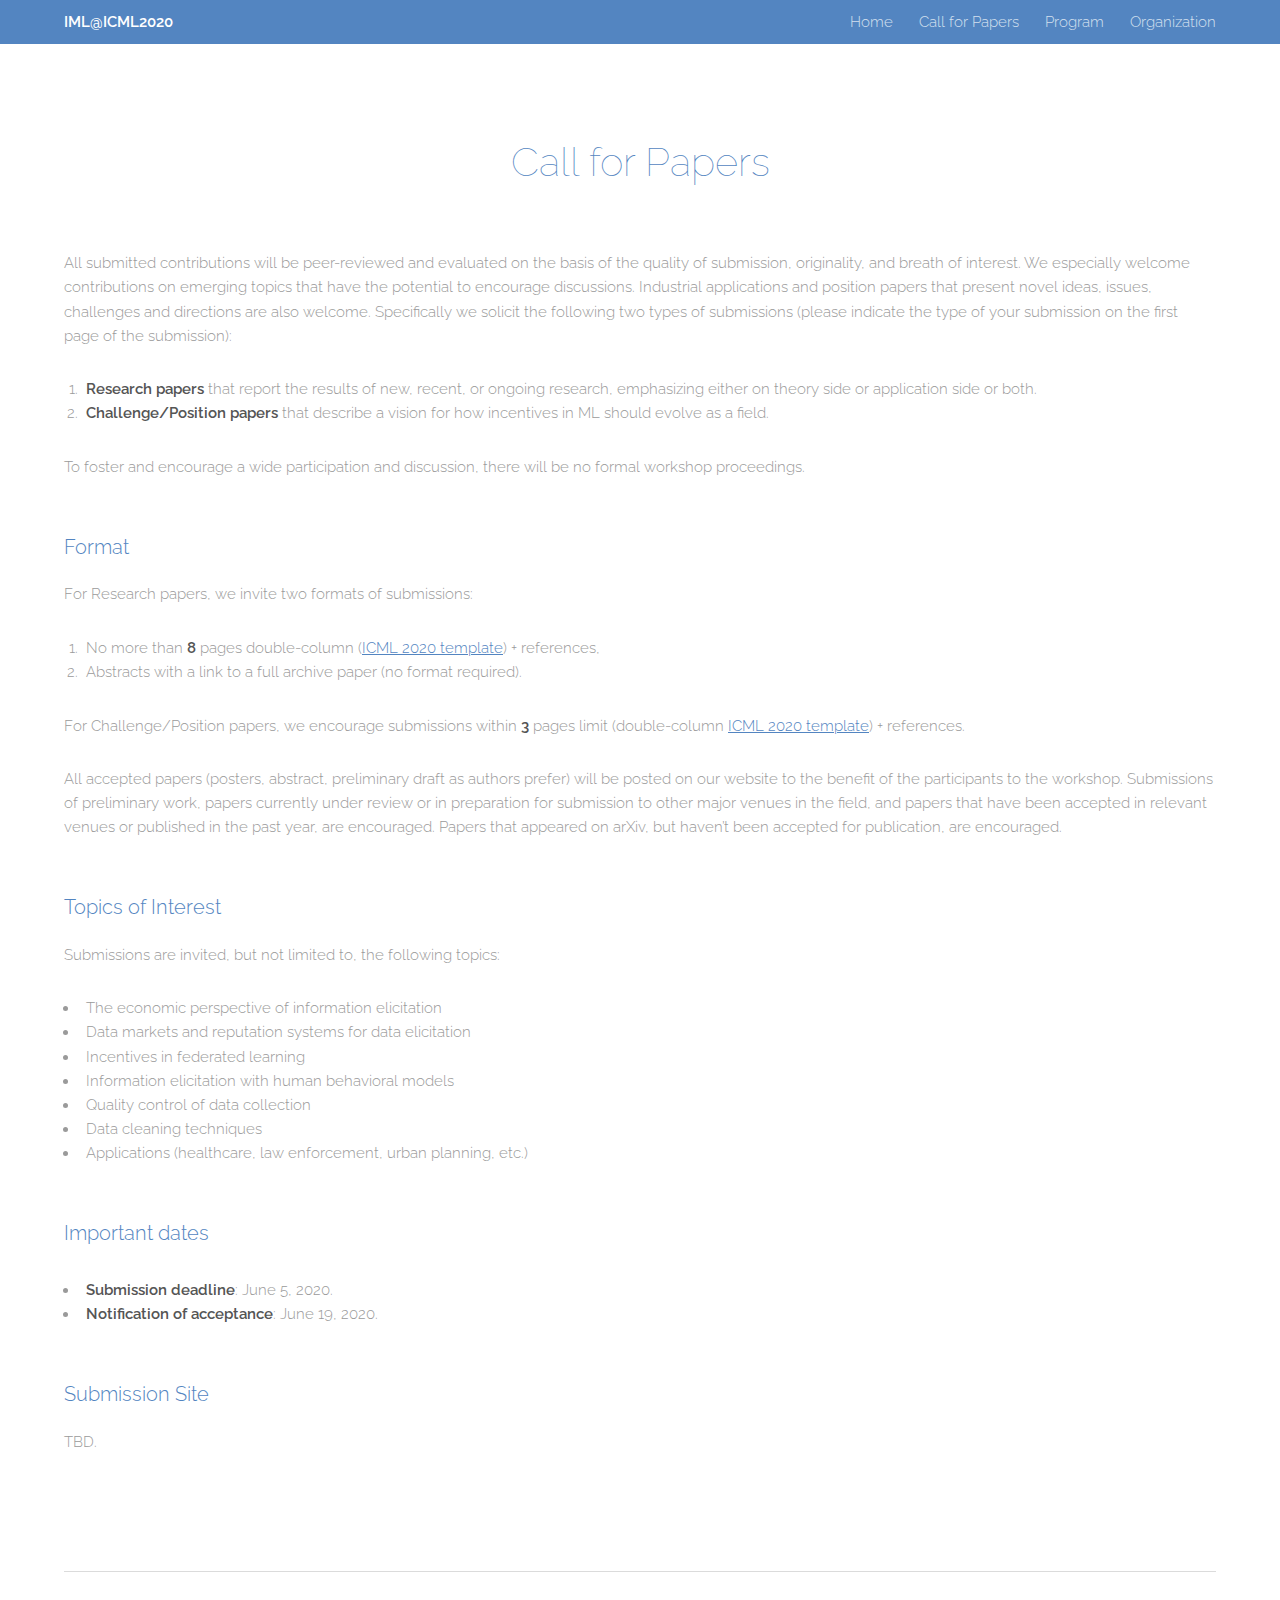
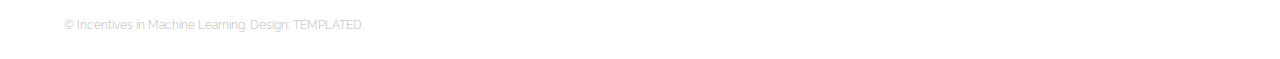
==== call_papers.html @ 95555793 "adding dates" ====
<!DOCTYPE HTML>
<html>
	<head>
		<title>Incentives in ML</title>
		<meta charset="utf-8" />
		<meta name="viewport" content="width=device-width, initial-scale=1" />
		<link rel="stylesheet" href="assets/css/main.css" />
	</head>
	<body class="subpage">

			<header id="header">
				<div class="inner">
					<a href="index.html" class="logo">IML@ICML2020</a>
					<nav id="nav">
						<a href="index.html">Home</a>
						<a href="call_papers.html">Call for Papers</a>
						<a href="program.html">Program</a>
						<a href="organization.html">Organization</a>
					</nav>
					<a href="#navPanel" class="navPanelToggle"><span class="fa fa-bars"></span></a>
				</div>
			</header>

		<!-- Main -->
			<section id="three" class="wrapper">
				<div class="inner">
					<header class="align-center">
						<h2>Call for Papers</h2>
					</header>
					
					<p class="align-left"> 
					All submitted contributions will be peer-reviewed and evaluated on the basis of the quality of 
					submission, originality, and breath of interest. We especially welcome contributions on emerging topics that 
					have the potential to encourage discussions. Industrial applications and position papers that present novel ideas, 
					issues, challenges and directions are also welcome. Specifically we solicit the following two types of submissions 
					(please indicate the type of your submission on the first page of the submission):
					</p>
					<ol class="align-left">
						<li> <b>Research papers</b> that report the results of new, recent, or ongoing research, emphasizing either on theory side or 
							application side or both.</li> 
					 	<li> <b>Challenge/Position papers</b> that describe a vision for how incentives in ML should evolve as a field. </li>
					</ol>
					<p class="align-left">
					To foster and encourage a wide participation and discussion, there will be no formal workshop proceedings.
					</p>	
					<br>
					
					<h3 class="align-left">Format</h3>
						<p class="align-left"> 
						For Research papers, we invite two formats of submissions:
						</p>
						<ol class="align-left"> 
						<li> No more than <b>8</b> pages double-column (<a href="https://icml.cc/Conferences/2020/StyleAuthorInstructions" target="_blank">ICML 2020 template</a>) + references, </li>
						<li> Abstracts with a link to a full archive paper (no format required). </li>
						</ol>
						<p class="align-left"> 
						For Challenge/Position papers, we encourage submissions within <b>3</b> pages limit (double-column <a href="https://icml.cc/Conferences/2020/StyleAuthorInstructions" target="_blank">ICML 2020 template</a>) + references. 
						</p>
						<p class="align-left"> 
						All accepted papers (posters, abstract, preliminary draft as authors prefer) will be posted on our website to the benefit 
						of the participants to the workshop. Submissions of preliminary work, papers currently under review or in preparation for 
						submission to other major venues in the field, and papers that have been accepted in relevant venues or published in the 
						past year, are encouraged. Papers that appeared on arXiv, but haven’t been accepted for publication, are encouraged.
						</p>
					<br>
					
					<h3 class="align-left">Topics of Interest</h3>
					<p class="align-left"> Submissions are invited, but not limited to, the following topics:
						<ul class="align-left">
							<li> The economic perspective of information elicitation</li>
							<li> Data markets and reputation systems for data elicitation</li>
							<li> Incentives in federated learning</li>
							<li> Information elicitation with human behavioral models</li>
							<li> Quality control of data collection</li>
							<li> Data cleaning techniques</li>
							<li> Applications (healthcare, law enforcement, urban planning, etc.)</li>
						</ul>
					</p>
					<br>
					
					<h3 class="align-left">Important dates</h3>
						<p class="align-left"> <ul class="align-left">
								<li> <strong>Submission deadline</strong>: June 5, 2020.</li>
								<li> <strong>Notification of acceptance</strong>: June 19, 2020.</li>
							</ul> 
						</p>
					<br>
					
					<h3 class="align-left">Submission Site</h3>
					<!--<p class="align-left"> Use the following link to access the submission site: <a href="https://easychair.org/conferences/?conf=gamedata18" target="_blank">Submission Site</a>. </p>-->
					<p class="align-left"> TBD. </p>
					
				</div>
			</section>

		<!-- Footer -->
			<footer id="footer">
				<div class="inner">
					<div class="flex">
						<div class="copyright">
							&copy; Incentives in Machine Learning.  Design: <a href="https://templated.co" target="_blank">TEMPLATED</a>. 
						</div>
					</div>
				</div>
			</footer>

		<!-- Scripts -->
			<script src="assets/js/jquery.min.js"></script>
			<script src="assets/js/skel.min.js"></script>
			<script src="assets/js/util.js"></script>
			<script src="assets/js/main.js"></script>

	</body>
</html>
---- assets/css/main.css ----
@charset "UTF-8";
@import url(font-awesome.min.css);
@import "https://fonts.googleapis.com/css?family=Raleway:100,300,600";


/* Reset */

	html, body, div, span, applet, object, iframe, h1, h2, h3, h4, h5, h6, p, blockquote, pre, a, abbr, acronym, address, big, cite, code, del, dfn, em, img, ins, kbd, q, s, samp, small, strike, strong, sub, sup, tt, var, b, u, i, center, dl, dt, dd, ol, ul, li, fieldset, form, label, legend, table, caption, tbody, tfoot, thead, tr, th, td, article, aside, canvas, details, embed, figure, figcaption, footer, header, hgroup, menu, nav, output, ruby, section, summary, time, mark, audio, video {
		margin: 0;
		padding: 0;
		border: 0;
		font-size: 100%;
		font: inherit;
		vertical-align: baseline;
	}

	article, aside, details, figcaption, figure, footer, header, hgroup, menu, nav, section {
		display: block;
	}

	body {
		line-height: 1;
	}

	ol, ul {
		list-style: none;
	}

	blockquote, q {
		quotes: none;
	}

	blockquote:before, blockquote:after, q:before, q:after {
		content: '';
		content: none;
	}

	table {
		border-collapse: collapse;
		border-spacing: 0;
	}

	body {
		-webkit-text-size-adjust: none;
	}

/* Box Model */

	*, *:before, *:after {
		-moz-box-sizing: border-box;
		-webkit-box-sizing: border-box;
		box-sizing: border-box;
	}

/* Containers */

	.container {
		margin-left: auto;
		margin-right: auto;
	}

	.container.\31 25\25 {
		width: 100%;
		max-width: 100em;
		min-width: 80em;
	}

	.container.\37 5\25 {
		width: 60em;
	}

	.container.\35 0\25 {
		width: 40em;
	}

	.container.\32 5\25 {
		width: 20em;
	}

	.container {
		width: 80em;
	}

	@media screen and (max-width: 1680px) {

		.container.\31 25\25 {
			width: 100%;
			max-width: 100em;
			min-width: 80em;
		}

		.container.\37 5\25 {
			width: 60em;
		}

		.container.\35 0\25 {
			width: 40em;
		}

		.container.\32 5\25 {
			width: 20em;
		}

		.container {
			width: 80em;
		}

	}

	@media screen and (max-width: 1280px) {

		.container.\31 25\25 {
			width: 100%;
			max-width: 81.25em;
			min-width: 65em;
		}

		.container.\37 5\25 {
			width: 48.75em;
		}

		.container.\35 0\25 {
			width: 32.5em;
		}

		.container.\32 5\25 {
			width: 16.25em;
		}

		.container {
			width: 65em;
		}

	}

	@media screen and (max-width: 1050px) {

		.container.\31 25\25 {
			width: 100%;
			max-width: 112.5%;
			min-width: 90%;
		}

		.container.\37 5\25 {
			width: 67.5%;
		}

		.container.\35 0\25 {
			width: 45%;
		}

		.container.\32 5\25 {
			width: 22.5%;
		}

		.container {
			width: 90%;
		}

	}

	@media screen and (max-width: 736px) {

		.container.\31 25\25 {
			width: 100%;
			max-width: 112.5%;
			min-width: 90%;
		}

		.container.\37 5\25 {
			width: 67.5%;
		}

		.container.\35 0\25 {
			width: 45%;
		}

		.container.\32 5\25 {
			width: 22.5%;
		}

		.container {
			width: 90% !important;
		}

	}

	@media screen and (max-width: 480px) {

		.container.\31 25\25 {
			width: 100%;
			max-width: 112.5%;
			min-width: 90%;
		}

		.container.\37 5\25 {
			width: 67.5%;
		}

		.container.\35 0\25 {
			width: 45%;
		}

		.container.\32 5\25 {
			width: 22.5%;
		}

		.container {
			width: 90% !important;
		}

	}

/* Grid */

	.row {
		border-bottom: solid 1px transparent;
		-moz-box-sizing: border-box;
		-webkit-box-sizing: border-box;
		box-sizing: border-box;
	}

	.row > * {
		float: left;
		-moz-box-sizing: border-box;
		-webkit-box-sizing: border-box;
		box-sizing: border-box;
	}

	.row:after, .row:before {
		content: '';
		display: block;
		clear: both;
		height: 0;
	}

	.row.uniform > * > :first-child {
		margin-top: 0;
	}

	.row.uniform > * > :last-child {
		margin-bottom: 0;
	}

	.row.\30 \25 > * {
		padding: 0 0 0 0em;
	}

	.row.\30 \25 {
		margin: 0 0 -1px 0em;
	}

	.row.uniform.\30 \25 > * {
		padding: 0em 0 0 0em;
	}

	.row.uniform.\30 \25 {
		margin: 0em 0 -1px 0em;
	}

	.row > * {
		padding: 0 0 0 2em;
	}

	.row {
		margin: 0 0 -1px -2em;
	}

	.row.uniform > * {
		padding: 2em 0 0 2em;
	}

	.row.uniform {
		margin: -2em 0 -1px -2em;
	}

	.row.\32 00\25 > * {
		padding: 0 0 0 4em;
	}

	.row.\32 00\25 {
		margin: 0 0 -1px -4em;
	}

	.row.uniform.\32 00\25 > * {
		padding: 4em 0 0 4em;
	}

	.row.uniform.\32 00\25 {
		margin: -4em 0 -1px -4em;
	}

	.row.\31 50\25 > * {
		padding: 0 0 0 3em;
	}

	.row.\31 50\25 {
		margin: 0 0 -1px -3em;
	}

	.row.uniform.\31 50\25 > * {
		padding: 3em 0 0 3em;
	}

	.row.uniform.\31 50\25 {
		margin: -3em 0 -1px -3em;
	}

	.row.\35 0\25 > * {
		padding: 0 0 0 1em;
	}

	.row.\35 0\25 {
		margin: 0 0 -1px -1em;
	}

	.row.uniform.\35 0\25 > * {
		padding: 1em 0 0 1em;
	}

	.row.uniform.\35 0\25 {
		margin: -1em 0 -1px -1em;
	}

	.row.\32 5\25 > * {
		padding: 0 0 0 0.5em;
	}

	.row.\32 5\25 {
		margin: 0 0 -1px -0.5em;
	}

	.row.uniform.\32 5\25 > * {
		padding: 0.5em 0 0 0.5em;
	}

	.row.uniform.\32 5\25 {
		margin: -0.5em 0 -1px -0.5em;
	}

	.\31 2u, .\31 2u\24 {
		width: 100%;
		clear: none;
		margin-left: 0;
	}

	.\31 1u, .\31 1u\24 {
		width: 91.6666666667%;
		clear: none;
		margin-left: 0;
	}

	.\31 0u, .\31 0u\24 {
		width: 83.3333333333%;
		clear: none;
		margin-left: 0;
	}

	.\39 u, .\39 u\24 {
		width: 75%;
		clear: none;
		margin-left: 0;
	}

	.\38 u, .\38 u\24 {
		width: 66.6666666667%;
		clear: none;
		margin-left: 0;
	}

	.\37 u, .\37 u\24 {
		width: 58.3333333333%;
		clear: none;
		margin-left: 0;
	}

	.\36 u, .\36 u\24 {
		width: 50%;
		clear: none;
		margin-left: 0;
	}

	.\35 u, .\35 u\24 {
		width: 41.6666666667%;
		clear: none;
		margin-left: 0;
	}

	.\34 u, .\34 u\24 {
		width: 33.3333333333%;
		clear: none;
		margin-left: 0;
	}

	.\33 u, .\33 u\24 {
		width: 25%;
		clear: none;
		margin-left: 0;
	}

	.\32 u, .\32 u\24 {
		width: 16.6666666667%;
		clear: none;
		margin-left: 0;
	}

	.\31 u, .\31 u\24 {
		width: 8.3333333333%;
		clear: none;
		margin-left: 0;
	}

	.\31 2u\24 + *,
	.\31 1u\24 + *,
	.\31 0u\24 + *,
	.\39 u\24 + *,
	.\38 u\24 + *,
	.\37 u\24 + *,
	.\36 u\24 + *,
	.\35 u\24 + *,
	.\34 u\24 + *,
	.\33 u\24 + *,
	.\32 u\24 + *,
	.\31 u\24 + * {
		clear: left;
	}

	.\-11u {
		margin-left: 91.66667%;
	}

	.\-10u {
		margin-left: 83.33333%;
	}

	.\-9u {
		margin-left: 75%;
	}

	.\-8u {
		margin-left: 66.66667%;
	}

	.\-7u {
		margin-left: 58.33333%;
	}

	.\-6u {
		margin-left: 50%;
	}

	.\-5u {
		margin-left: 41.66667%;
	}

	.\-4u {
		margin-left: 33.33333%;
	}

	.\-3u {
		margin-left: 25%;
	}

	.\-2u {
		margin-left: 16.66667%;
	}

	.\-1u {
		margin-left: 8.33333%;
	}

	@media screen and (max-width: 1680px) {

		.row > * {
			padding: 0 0 0 2em;
		}

		.row {
			margin: 0 0 -1px -2em;
		}

		.row.uniform > * {
			padding: 2em 0 0 2em;
		}

		.row.uniform {
			margin: -2em 0 -1px -2em;
		}

		.row.\32 00\25 > * {
			padding: 0 0 0 4em;
		}

		.row.\32 00\25 {
			margin: 0 0 -1px -4em;
		}

		.row.uniform.\32 00\25 > * {
			padding: 4em 0 0 4em;
		}

		.row.uniform.\32 00\25 {
			margin: -4em 0 -1px -4em;
		}

		.row.\31 50\25 > * {
			padding: 0 0 0 3em;
		}

		.row.\31 50\25 {
			margin: 0 0 -1px -3em;
		}

		.row.uniform.\31 50\25 > * {
			padding: 3em 0 0 3em;
		}

		.row.uniform.\31 50\25 {
			margin: -3em 0 -1px -3em;
		}

		.row.\35 0\25 > * {
			padding: 0 0 0 1em;
		}

		.row.\35 0\25 {
			margin: 0 0 -1px -1em;
		}

		.row.uniform.\35 0\25 > * {
			padding: 1em 0 0 1em;
		}

		.row.uniform.\35 0\25 {
			margin: -1em 0 -1px -1em;
		}

		.row.\32 5\25 > * {
			padding: 0 0 0 0.5em;
		}

		.row.\32 5\25 {
			margin: 0 0 -1px -0.5em;
		}

		.row.uniform.\32 5\25 > * {
			padding: 0.5em 0 0 0.5em;
		}

		.row.uniform.\32 5\25 {
			margin: -0.5em 0 -1px -0.5em;
		}

		.\31 2u\28xlarge\29, .\31 2u\24\28xlarge\29 {
			width: 100%;
			clear: none;
			margin-left: 0;
		}

		.\31 1u\28xlarge\29, .\31 1u\24\28xlarge\29 {
			width: 91.6666666667%;
			clear: none;
			margin-left: 0;
		}

		.\31 0u\28xlarge\29, .\31 0u\24\28xlarge\29 {
			width: 83.3333333333%;
			clear: none;
			margin-left: 0;
		}

		.\39 u\28xlarge\29, .\39 u\24\28xlarge\29 {
			width: 75%;
			clear: none;
			margin-left: 0;
		}

		.\38 u\28xlarge\29, .\38 u\24\28xlarge\29 {
			width: 66.6666666667%;
			clear: none;
			margin-left: 0;
		}

		.\37 u\28xlarge\29, .\37 u\24\28xlarge\29 {
			width: 58.3333333333%;
			clear: none;
			margin-left: 0;
		}

		.\36 u\28xlarge\29, .\36 u\24\28xlarge\29 {
			width: 50%;
			clear: none;
			margin-left: 0;
		}

		.\35 u\28xlarge\29, .\35 u\24\28xlarge\29 {
			width: 41.6666666667%;
			clear: none;
			margin-left: 0;
		}

		.\34 u\28xlarge\29, .\34 u\24\28xlarge\29 {
			width: 33.3333333333%;
			clear: none;
			margin-left: 0;
		}

		.\33 u\28xlarge\29, .\33 u\24\28xlarge\29 {
			width: 25%;
			clear: none;
			margin-left: 0;
		}

		.\32 u\28xlarge\29, .\32 u\24\28xlarge\29 {
			width: 16.6666666667%;
			clear: none;
			margin-left: 0;
		}

		.\31 u\28xlarge\29, .\31 u\24\28xlarge\29 {
			width: 8.3333333333%;
			clear: none;
			margin-left: 0;
		}

		.\31 2u\24\28xlarge\29 + *,
		.\31 1u\24\28xlarge\29 + *,
		.\31 0u\24\28xlarge\29 + *,
		.\39 u\24\28xlarge\29 + *,
		.\38 u\24\28xlarge\29 + *,
		.\37 u\24\28xlarge\29 + *,
		.\36 u\24\28xlarge\29 + *,
		.\35 u\24\28xlarge\29 + *,
		.\34 u\24\28xlarge\29 + *,
		.\33 u\24\28xlarge\29 + *,
		.\32 u\24\28xlarge\29 + *,
		.\31 u\24\28xlarge\29 + * {
			clear: left;
		}

		.\-11u\28xlarge\29 {
			margin-left: 91.66667%;
		}

		.\-10u\28xlarge\29 {
			margin-left: 83.33333%;
		}

		.\-9u\28xlarge\29 {
			margin-left: 75%;
		}

		.\-8u\28xlarge\29 {
			margin-left: 66.66667%;
		}

		.\-7u\28xlarge\29 {
			margin-left: 58.33333%;
		}

		.\-6u\28xlarge\29 {
			margin-left: 50%;
		}

		.\-5u\28xlarge\29 {
			margin-left: 41.66667%;
		}

		.\-4u\28xlarge\29 {
			margin-left: 33.33333%;
		}

		.\-3u\28xlarge\29 {
			margin-left: 25%;
		}

		.\-2u\28xlarge\29 {
			margin-left: 16.66667%;
		}

		.\-1u\28xlarge\29 {
			margin-left: 8.33333%;
		}

	}

	@media screen and (max-width: 1280px) {

		.row > * {
			padding: 0 0 0 1.5em;
		}

		.row {
			margin: 0 0 -1px -1.5em;
		}

		.row.uniform > * {
			padding: 1.5em 0 0 1.5em;
		}

		.row.uniform {
			margin: -1.5em 0 -1px -1.5em;
		}

		.row.\32 00\25 > * {
			padding: 0 0 0 3em;
		}

		.row.\32 00\25 {
			margin: 0 0 -1px -3em;
		}

		.row.uniform.\32 00\25 > * {
			padding: 3em 0 0 3em;
		}

		.row.uniform.\32 00\25 {
			margin: -3em 0 -1px -3em;
		}

		.row.\31 50\25 > * {
			padding: 0 0 0 2.25em;
		}

		.row.\31 50\25 {
			margin: 0 0 -1px -2.25em;
		}

		.row.uniform.\31 50\25 > * {
			padding: 2.25em 0 0 2.25em;
		}

		.row.uniform.\31 50\25 {
			margin: -2.25em 0 -1px -2.25em;
		}

		.row.\35 0\25 > * {
			padding: 0 0 0 0.75em;
		}

		.row.\35 0\25 {
			margin: 0 0 -1px -0.75em;
		}

		.row.uniform.\35 0\25 > * {
			padding: 0.75em 0 0 0.75em;
		}

		.row.uniform.\35 0\25 {
			margin: -0.75em 0 -1px -0.75em;
		}

		.row.\32 5\25 > * {
			padding: 0 0 0 0.375em;
		}

		.row.\32 5\25 {
			margin: 0 0 -1px -0.375em;
		}

		.row.uniform.\32 5\25 > * {
			padding: 0.375em 0 0 0.375em;
		}

		.row.uniform.\32 5\25 {
			margin: -0.375em 0 -1px -0.375em;
		}

		.\31 2u\28large\29, .\31 2u\24\28large\29 {
			width: 100%;
			clear: none;
			margin-left: 0;
		}

		.\31 1u\28large\29, .\31 1u\24\28large\29 {
			width: 91.6666666667%;
			clear: none;
			margin-left: 0;
		}

		.\31 0u\28large\29, .\31 0u\24\28large\29 {
			width: 83.3333333333%;
			clear: none;
			margin-left: 0;
		}

		.\39 u\28large\29, .\39 u\24\28large\29 {
			width: 75%;
			clear: none;
			margin-left: 0;
		}

		.\38 u\28large\29, .\38 u\24\28large\29 {
			width: 66.6666666667%;
			clear: none;
			margin-left: 0;
		}

		.\37 u\28large\29, .\37 u\24\28large\29 {
			width: 58.3333333333%;
			clear: none;
			margin-left: 0;
		}

		.\36 u\28large\29, .\36 u\24\28large\29 {
			width: 50%;
			clear: none;
			margin-left: 0;
		}

		.\35 u\28large\29, .\35 u\24\28large\29 {
			width: 41.6666666667%;
			clear: none;
			margin-left: 0;
		}

		.\34 u\28large\29, .\34 u\24\28large\29 {
			width: 33.3333333333%;
			clear: none;
			margin-left: 0;
		}

		.\33 u\28large\29, .\33 u\24\28large\29 {
			width: 25%;
			clear: none;
			margin-left: 0;
		}

		.\32 u\28large\29, .\32 u\24\28large\29 {
			width: 16.6666666667%;
			clear: none;
			margin-left: 0;
		}

		.\31 u\28large\29, .\31 u\24\28large\29 {
			width: 8.3333333333%;
			clear: none;
			margin-left: 0;
		}

		.\31 2u\24\28large\29 + *,
		.\31 1u\24\28large\29 + *,
		.\31 0u\24\28large\29 + *,
		.\39 u\24\28large\29 + *,
		.\38 u\24\28large\29 + *,
		.\37 u\24\28large\29 + *,
		.\36 u\24\28large\29 + *,
		.\35 u\24\28large\29 + *,
		.\34 u\24\28large\29 + *,
		.\33 u\24\28large\29 + *,
		.\32 u\24\28large\29 + *,
		.\31 u\24\28large\29 + * {
			clear: left;
		}

		.\-11u\28large\29 {
			margin-left: 91.66667%;
		}

		.\-10u\28large\29 {
			margin-left: 83.33333%;
		}

		.\-9u\28large\29 {
			margin-left: 75%;
		}

		.\-8u\28large\29 {
			margin-left: 66.66667%;
		}

		.\-7u\28large\29 {
			margin-left: 58.33333%;
		}

		.\-6u\28large\29 {
			margin-left: 50%;
		}

		.\-5u\28large\29 {
			margin-left: 41.66667%;
		}

		.\-4u\28large\29 {
			margin-left: 33.33333%;
		}

		.\-3u\28large\29 {
			margin-left: 25%;
		}

		.\-2u\28large\29 {
			margin-left: 16.66667%;
		}

		.\-1u\28large\29 {
			margin-left: 8.33333%;
		}

	}

	@media screen and (max-width: 1050px) {

		.row > * {
			padding: 0 0 0 1.5em;
		}

		.row {
			margin: 0 0 -1px -1.5em;
		}

		.row.uniform > * {
			padding: 1.5em 0 0 1.5em;
		}

		.row.uniform {
			margin: -1.5em 0 -1px -1.5em;
		}

		.row.\32 00\25 > * {
			padding: 0 0 0 3em;
		}

		.row.\32 00\25 {
			margin: 0 0 -1px -3em;
		}

		.row.uniform.\32 00\25 > * {
			padding: 3em 0 0 3em;
		}

		.row.uniform.\32 00\25 {
			margin: -3em 0 -1px -3em;
		}

		.row.\31 50\25 > * {
			padding: 0 0 0 2.25em;
		}

		.row.\31 50\25 {
			margin: 0 0 -1px -2.25em;
		}

		.row.uniform.\31 50\25 > * {
			padding: 2.25em 0 0 2.25em;
		}

		.row.uniform.\31 50\25 {
			margin: -2.25em 0 -1px -2.25em;
		}

		.row.\35 0\25 > * {
			padding: 0 0 0 0.75em;
		}

		.row.\35 0\25 {
			margin: 0 0 -1px -0.75em;
		}

		.row.uniform.\35 0\25 > * {
			padding: 0.75em 0 0 0.75em;
		}

		.row.uniform.\35 0\25 {
			margin: -0.75em 0 -1px -0.75em;
		}

		.row.\32 5\25 > * {
			padding: 0 0 0 0.375em;
		}

		.row.\32 5\25 {
			margin: 0 0 -1px -0.375em;
		}

		.row.uniform.\32 5\25 > * {
			padding: 0.375em 0 0 0.375em;
		}

		.row.uniform.\32 5\25 {
			margin: -0.375em 0 -1px -0.375em;
		}

		.\31 2u\28medium\29, .\31 2u\24\28medium\29 {
			width: 100%;
			clear: none;
			margin-left: 0;
		}

		.\31 1u\28medium\29, .\31 1u\24\28medium\29 {
			width: 91.6666666667%;
			clear: none;
			margin-left: 0;
		}

		.\31 0u\28medium\29, .\31 0u\24\28medium\29 {
			width: 83.3333333333%;
			clear: none;
			margin-left: 0;
		}

		.\39 u\28medium\29, .\39 u\24\28medium\29 {
			width: 75%;
			clear: none;
			margin-left: 0;
		}

		.\38 u\28medium\29, .\38 u\24\28medium\29 {
			width: 66.6666666667%;
			clear: none;
			margin-left: 0;
		}

		.\37 u\28medium\29, .\37 u\24\28medium\29 {
			width: 58.3333333333%;
			clear: none;
			margin-left: 0;
		}

		.\36 u\28medium\29, .\36 u\24\28medium\29 {
			width: 50%;
			clear: none;
			margin-left: 0;
		}

		.\35 u\28medium\29, .\35 u\24\28medium\29 {
			width: 41.6666666667%;
			clear: none;
			margin-left: 0;
		}

		.\34 u\28medium\29, .\34 u\24\28medium\29 {
			width: 33.3333333333%;
			clear: none;
			margin-left: 0;
		}

		.\33 u\28medium\29, .\33 u\24\28medium\29 {
			width: 25%;
			clear: none;
			margin-left: 0;
		}

		.\32 u\28medium\29, .\32 u\24\28medium\29 {
			width: 16.6666666667%;
			clear: none;
			margin-left: 0;
		}

		.\31 u\28medium\29, .\31 u\24\28medium\29 {
			width: 8.3333333333%;
			clear: none;
			margin-left: 0;
		}

		.\31 2u\24\28medium\29 + *,
		.\31 1u\24\28medium\29 + *,
		.\31 0u\24\28medium\29 + *,
		.\39 u\24\28medium\29 + *,
		.\38 u\24\28medium\29 + *,
		.\37 u\24\28medium\29 + *,
		.\36 u\24\28medium\29 + *,
		.\35 u\24\28medium\29 + *,
		.\34 u\24\28medium\29 + *,
		.\33 u\24\28medium\29 + *,
		.\32 u\24\28medium\29 + *,
		.\31 u\24\28medium\29 + * {
			clear: left;
		}

		.\-11u\28medium\29 {
			margin-left: 91.66667%;
		}

		.\-10u\28medium\29 {
			margin-left: 83.33333%;
		}

		.\-9u\28medium\29 {
			margin-left: 75%;
		}

		.\-8u\28medium\29 {
			margin-left: 66.66667%;
		}

		.\-7u\28medium\29 {
			margin-left: 58.33333%;
		}

		.\-6u\28medium\29 {
			margin-left: 50%;
		}

		.\-5u\28medium\29 {
			margin-left: 41.66667%;
		}

		.\-4u\28medium\29 {
			margin-left: 33.33333%;
		}

		.\-3u\28medium\29 {
			margin-left: 25%;
		}

		.\-2u\28medium\29 {
			margin-left: 16.66667%;
		}

		.\-1u\28medium\29 {
			margin-left: 8.33333%;
		}

	}

	@media screen and (max-width: 736px) {

		.row > * {
			padding: 0 0 0 1.25em;
		}

		.row {
			margin: 0 0 -1px -1.25em;
		}

		.row.uniform > * {
			padding: 1.25em 0 0 1.25em;
		}

		.row.uniform {
			margin: -1.25em 0 -1px -1.25em;
		}

		.row.\32 00\25 > * {
			padding: 0 0 0 2.5em;
		}

		.row.\32 00\25 {
			margin: 0 0 -1px -2.5em;
		}

		.row.uniform.\32 00\25 > * {
			padding: 2.5em 0 0 2.5em;
		}

		.row.uniform.\32 00\25 {
			margin: -2.5em 0 -1px -2.5em;
		}

		.row.\31 50\25 > * {
			padding: 0 0 0 1.875em;
		}

		.row.\31 50\25 {
			margin: 0 0 -1px -1.875em;
		}

		.row.uniform.\31 50\25 > * {
			padding: 1.875em 0 0 1.875em;
		}

		.row.uniform.\31 50\25 {
			margin: -1.875em 0 -1px -1.875em;
		}

		.row.\35 0\25 > * {
			padding: 0 0 0 0.625em;
		}

		.row.\35 0\25 {
			margin: 0 0 -1px -0.625em;
		}

		.row.uniform.\35 0\25 > * {
			padding: 0.625em 0 0 0.625em;
		}

		.row.uniform.\35 0\25 {
			margin: -0.625em 0 -1px -0.625em;
		}

		.row.\32 5\25 > * {
			padding: 0 0 0 0.3125em;
		}

		.row.\32 5\25 {
			margin: 0 0 -1px -0.3125em;
		}

		.row.uniform.\32 5\25 > * {
			padding: 0.3125em 0 0 0.3125em;
		}

		.row.uniform.\32 5\25 {
			margin: -0.3125em 0 -1px -0.3125em;
		}

		.\31 2u\28small\29, .\31 2u\24\28small\29 {
			width: 100%;
			clear: none;
			margin-left: 0;
		}

		.\31 1u\28small\29, .\31 1u\24\28small\29 {
			width: 91.6666666667%;
			clear: none;
			margin-left: 0;
		}

		.\31 0u\28small\29, .\31 0u\24\28small\29 {
			width: 83.3333333333%;
			clear: none;
			margin-left: 0;
		}

		.\39 u\28small\29, .\39 u\24\28small\29 {
			width: 75%;
			clear: none;
			margin-left: 0;
		}

		.\38 u\28small\29, .\38 u\24\28small\29 {
			width: 66.6666666667%;
			clear: none;
			margin-left: 0;
		}

		.\37 u\28small\29, .\37 u\24\28small\29 {
			width: 58.3333333333%;
			clear: none;
			margin-left: 0;
		}

		.\36 u\28small\29, .\36 u\24\28small\29 {
			width: 50%;
			clear: none;
			margin-left: 0;
		}

		.\35 u\28small\29, .\35 u\24\28small\29 {
			width: 41.6666666667%;
			clear: none;
			margin-left: 0;
		}

		.\34 u\28small\29, .\34 u\24\28small\29 {
			width: 33.3333333333%;
			clear: none;
			margin-left: 0;
		}

		.\33 u\28small\29, .\33 u\24\28small\29 {
			width: 25%;
			clear: none;
			margin-left: 0;
		}

		.\32 u\28small\29, .\32 u\24\28small\29 {
			width: 16.6666666667%;
			clear: none;
			margin-left: 0;
		}

		.\31 u\28small\29, .\31 u\24\28small\29 {
			width: 8.3333333333%;
			clear: none;
			margin-left: 0;
		}

		.\31 2u\24\28small\29 + *,
		.\31 1u\24\28small\29 + *,
		.\31 0u\24\28small\29 + *,
		.\39 u\24\28small\29 + *,
		.\38 u\24\28small\29 + *,
		.\37 u\24\28small\29 + *,
		.\36 u\24\28small\29 + *,
		.\35 u\24\28small\29 + *,
		.\34 u\24\28small\29 + *,
		.\33 u\24\28small\29 + *,
		.\32 u\24\28small\29 + *,
		.\31 u\24\28small\29 + * {
			clear: left;
		}

		.\-11u\28small\29 {
			margin-left: 91.66667%;
		}

		.\-10u\28small\29 {
			margin-left: 83.33333%;
		}

		.\-9u\28small\29 {
			margin-left: 75%;
		}

		.\-8u\28small\29 {
			margin-left: 66.66667%;
		}

		.\-7u\28small\29 {
			margin-left: 58.33333%;
		}

		.\-6u\28small\29 {
			margin-left: 50%;
		}

		.\-5u\28small\29 {
			margin-left: 41.66667%;
		}

		.\-4u\28small\29 {
			margin-left: 33.33333%;
		}

		.\-3u\28small\29 {
			margin-left: 25%;
		}

		.\-2u\28small\29 {
			margin-left: 16.66667%;
		}

		.\-1u\28small\29 {
			margin-left: 8.33333%;
		}

	}

	@media screen and (max-width: 480px) {

		.row > * {
			padding: 0 0 0 1.25em;
		}

		.row {
			margin: 0 0 -1px -1.25em;
		}

		.row.uniform > * {
			padding: 1.25em 0 0 1.25em;
		}

		.row.uniform {
			margin: -1.25em 0 -1px -1.25em;
		}

		.row.\32 00\25 > * {
			padding: 0 0 0 2.5em;
		}

		.row.\32 00\25 {
			margin: 0 0 -1px -2.5em;
		}

		.row.uniform.\32 00\25 > * {
			padding: 2.5em 0 0 2.5em;
		}

		.row.uniform.\32 00\25 {
			margin: -2.5em 0 -1px -2.5em;
		}

		.row.\31 50\25 > * {
			padding: 0 0 0 1.875em;
		}

		.row.\31 50\25 {
			margin: 0 0 -1px -1.875em;
		}

		.row.uniform.\31 50\25 > * {
			padding: 1.875em 0 0 1.875em;
		}

		.row.uniform.\31 50\25 {
			margin: -1.875em 0 -1px -1.875em;
		}

		.row.\35 0\25 > * {
			padding: 0 0 0 0.625em;
		}

		.row.\35 0\25 {
			margin: 0 0 -1px -0.625em;
		}

		.row.uniform.\35 0\25 > * {
			padding: 0.625em 0 0 0.625em;
		}

		.row.uniform.\35 0\25 {
			margin: -0.625em 0 -1px -0.625em;
		}

		.row.\32 5\25 > * {
			padding: 0 0 0 0.3125em;
		}

		.row.\32 5\25 {
			margin: 0 0 -1px -0.3125em;
		}

		.row.uniform.\32 5\25 > * {
			padding: 0.3125em 0 0 0.3125em;
		}

		.row.uniform.\32 5\25 {
			margin: -0.3125em 0 -1px -0.3125em;
		}

		.\31 2u\28xsmall\29, .\31 2u\24\28xsmall\29 {
			width: 100%;
			clear: none;
			margin-left: 0;
		}

		.\31 1u\28xsmall\29, .\31 1u\24\28xsmall\29 {
			width: 91.6666666667%;
			clear: none;
			margin-left: 0;
		}

		.\31 0u\28xsmall\29, .\31 0u\24\28xsmall\29 {
			width: 83.3333333333%;
			clear: none;
			margin-left: 0;
		}

		.\39 u\28xsmall\29, .\39 u\24\28xsmall\29 {
			width: 75%;
			clear: none;
			margin-left: 0;
		}

		.\38 u\28xsmall\29, .\38 u\24\28xsmall\29 {
			width: 66.6666666667%;
			clear: none;
			margin-left: 0;
		}

		.\37 u\28xsmall\29, .\37 u\24\28xsmall\29 {
			width: 58.3333333333%;
			clear: none;
			margin-left: 0;
		}

		.\36 u\28xsmall\29, .\36 u\24\28xsmall\29 {
			width: 50%;
			clear: none;
			margin-left: 0;
		}

		.\35 u\28xsmall\29, .\35 u\24\28xsmall\29 {
			width: 41.6666666667%;
			clear: none;
			margin-left: 0;
		}

		.\34 u\28xsmall\29, .\34 u\24\28xsmall\29 {
			width: 33.3333333333%;
			clear: none;
			margin-left: 0;
		}

		.\33 u\28xsmall\29, .\33 u\24\28xsmall\29 {
			width: 25%;
			clear: none;
			margin-left: 0;
		}

		.\32 u\28xsmall\29, .\32 u\24\28xsmall\29 {
			width: 16.6666666667%;
			clear: none;
			margin-left: 0;
		}

		.\31 u\28xsmall\29, .\31 u\24\28xsmall\29 {
			width: 8.3333333333%;
			clear: none;
			margin-left: 0;
		}

		.\31 2u\24\28xsmall\29 + *,
		.\31 1u\24\28xsmall\29 + *,
		.\31 0u\24\28xsmall\29 + *,
		.\39 u\24\28xsmall\29 + *,
		.\38 u\24\28xsmall\29 + *,
		.\37 u\24\28xsmall\29 + *,
		.\36 u\24\28xsmall\29 + *,
		.\35 u\24\28xsmall\29 + *,
		.\34 u\24\28xsmall\29 + *,
		.\33 u\24\28xsmall\29 + *,
		.\32 u\24\28xsmall\29 + *,
		.\31 u\24\28xsmall\29 + * {
			clear: left;
		}

		.\-11u\28xsmall\29 {
			margin-left: 91.66667%;
		}

		.\-10u\28xsmall\29 {
			margin-left: 83.33333%;
		}

		.\-9u\28xsmall\29 {
			margin-left: 75%;
		}

		.\-8u\28xsmall\29 {
			margin-left: 66.66667%;
		}

		.\-7u\28xsmall\29 {
			margin-left: 58.33333%;
		}

		.\-6u\28xsmall\29 {
			margin-left: 50%;
		}

		.\-5u\28xsmall\29 {
			margin-left: 41.66667%;
		}

		.\-4u\28xsmall\29 {
			margin-left: 33.33333%;
		}

		.\-3u\28xsmall\29 {
			margin-left: 25%;
		}

		.\-2u\28xsmall\29 {
			margin-left: 16.66667%;
		}

		.\-1u\28xsmall\29 {
			margin-left: 8.33333%;
		}

	}

/* Basic */

	@-ms-viewport {
		width: device-width;
	}

	body {
		-ms-overflow-style: scrollbar;
	}

	@media screen and (max-width: 480px) {

		html, body {
			min-width: 320px;
		}

	}

	body {
		background: #fff;
	}

		body.is-loading *, body.is-loading *:before, body.is-loading *:after {
			-moz-animation: none !important;
			-webkit-animation: none !important;
			-ms-animation: none !important;
			animation: none !important;
			-moz-transition: none !important;
			-webkit-transition: none !important;
			-ms-transition: none !important;
			transition: none !important;
		}

/* Type */

	body, input, select, textarea {
		color: #9a9a9a;
		font-family: "Raleway", Arial, Helvetica, sans-serif;
		font-size: 13pt;
		font-weight: 300;
		line-height: 1.65;
	}

		@media screen and (max-width: 1680px) {

			body, input, select, textarea {
				font-size: 11pt;
			}

		}

		@media screen and (max-width: 1280px) {

			body, input, select, textarea {
				font-size: 11pt;
			}

		}

		@media screen and (max-width: 1050px) {

			body, input, select, textarea {
				font-size: 12pt;
			}

		}

		@media screen and (max-width: 736px) {

			body, input, select, textarea {
				font-size: 12pt;
			}

		}

		@media screen and (max-width: 480px) {

			body, input, select, textarea {
				font-size: 12pt;
			}

		}

	a {
		color: #5385c1;
		text-decoration: underline;
	}

		a:hover {
			text-decoration: none;
		}

	strong, b {
		color: #555;
		font-weight: 600;
	}

	em, i {
		font-style: italic;
	}

	p {
		margin: 0 0 2em 0;
	}

	h1, h2, h3, h4, h5, h6 {
		color: #5385c1;
		font-weight: 300;
		line-height: 1.5;
		margin: 0 0 1em 0;
	}

		h1 a, h2 a, h3 a, h4 a, h5 a, h6 a {
			color: inherit;
			text-decoration: none;
		}

	h2 {
		font-size: 1.75em;
		font-weight: 100;
	}

	h3 {
		font-size: 1.35em;
	}

	h4 {
		font-size: 1.1em;
	}

	h5 {
		font-size: 0.9em;
	}

	h6 {
		font-size: 0.7em;
	}

	sub {
		font-size: 0.8em;
		position: relative;
		top: 0.5em;
	}

	sup {
		font-size: 0.8em;
		position: relative;
		top: -0.5em;
	}

	blockquote {
		border-left: solid 4px #dbdbdb;
		font-style: italic;
		margin: 0 0 2em 0;
		padding: 0.5em 0 0.5em 2em;
	}

	code {
		background: rgba(144, 144, 144, 0.075);
		border-radius: 0;
		border: solid 1px #dbdbdb;
		font-family: "Courier New", monospace;
		font-size: 0.9em;
		margin: 0 0.25em;
		padding: 0.25em 0.65em;
	}

	pre {
		-webkit-overflow-scrolling: touch;
		font-family: "Courier New", monospace;
		font-size: 0.9em;
		margin: 0 0 2em 0;
	}

		pre code {
			display: block;
			line-height: 1.75;
			padding: 1em 1.5em;
			overflow-x: auto;
		}

	hr {
		border: 0;
		border-bottom: solid 1px #dbdbdb;
		margin: 2em 0;
	}

		hr.major {
			margin: 3em 0;
		}

	.align-left {
		text-align: left;
	}

	.align-center {
		text-align: center;
	}

	.align-right {
		text-align: right;
	}

	.inner {
		max-width: 75em;
		margin: 0 auto;
	}

		@media screen and (max-width: 1280px) {

			.inner {
				max-width: 90%;
			}

		}

		@media screen and (max-width: 480px) {

			.inner {
				max-width: 85%;
			}

		}

/* Section/Article */

	section.special, article.special {
		text-align: center;
	}

	section.special article, article.special article {
		text-align: left;
	}

	section.wrapper, article.wrapper {
		padding: 6em 0;
	}

		section.wrapper header, article.wrapper header {
			margin-bottom: 4em;
		}

			section.wrapper header h2, article.wrapper header h2 {
				font-size: 2.75em;
				margin: 0 0 .5em 0;
			}

			section.wrapper header p, article.wrapper header p {
				font-size: 1em;
			}

		section.wrapper article header, article.wrapper article header {
			margin: 0;
		}

		section.wrapper.style1, article.wrapper.style1 {
			background: #5385c1;
			color: #bacee6;
		}

			section.wrapper.style1 header h2, article.wrapper.style1 header h2 {
				color: #fff;
			}

			section.wrapper.style1 header p, article.wrapper.style1 header p {
				color: #bacee6;
			}

			section.wrapper.style1 h3, article.wrapper.style1 h3 {
				color: #FFF;
			}

		@media screen and (max-width: 1050px) {

			section.wrapper, article.wrapper {
				padding: 2em 0;
			}

		}

		@media screen and (max-width: 736px) {

			section.wrapper header, article.wrapper header {
				margin-bottom: 2em;
			}

				section.wrapper header h2, article.wrapper header h2 {
					font-size: 2em;
				}

				section.wrapper header p, article.wrapper header p {
					font-size: .9em;
				}

		}

		@media screen and (max-width: 480px) {

			section.wrapper, article.wrapper {
				text-align: center;
			}

				section.wrapper article, article.wrapper article {
					text-align: center;
				}

		}

	header p {
		/*color: #bbb;*/
		position: relative;
		margin: 0 0 1.5em 0;
	}

	header h2 + p {
		font-size: 1.25em;
		margin-top: -1em;
	}

	header h3 + p {
		font-size: 1.1em;
		margin-top: -0.8em;
	}

	header h4 + p,
	header h5 + p,
	header h6 + p {
		font-size: 0.9em;
		margin-top: -0.6em;
	}

/* Flex */

	.flex {
		display: -ms-flexbox;
		-ms-flex-wrap: wrap;
		-ms-flex-pack: justify;
		display: -moz-flex;
		display: -webkit-flex;
		display: -ms-flex;
		display: flex;
		-moz-flex-wrap: wrap;
		-webkit-flex-wrap: wrap;
		-ms-flex-wrap: wrap;
		flex-wrap: wrap;
		-moz-justify-content: space-between;
		-webkit-justify-content: space-between;
		-ms-justify-content: space-between;
		justify-content: space-between;
	}

		.flex.flex-2 article {
			width: 47%;
		}

		.flex.flex-3 article {
			position: relative;
			width: 28%;
		}

			.flex.flex-3 article:before {
				content: '';
				position: absolute;
				width: 100%;
				height: 100%;
				right: -2em;
				top: 0;
				border-right: 1px solid #dbdbdb;
				pointer-events: none;
			}

			.flex.flex-3 article:last-child:before {
				border: none;
			}

		.flex.flex-4 .box {
			width: 21%;
		}
		
		.flex.flex-5 .box {
			width: 16%;
		}

		@media screen and (max-width: 1050px) {

			.flex.flex-2 article {
				width: 100%;
				margin-bottom: 3em;
			}

				.flex.flex-2 article:last-child {
					margin-bottom: 0;
				}

			.flex.flex-3 {
				-moz-flex-direction: column;
				-webkit-flex-direction: column;
				-ms-flex-direction: column;
				flex-direction: column;
			}

				.flex.flex-3 article {
					width: 100%;
					border-bottom: 1px solid #dbdbdb;
					padding-bottom: 2.5em;
					margin-bottom: 3em;
				}

					.flex.flex-3 article:last-child {
						border: none;
						padding-bottom: 0;
						margin: 0 0 1em 0;
					}

					.flex.flex-3 article:before {
						display: none;
					}

			.flex.flex-4 .box {
				width: 47%;
			}
			
			.flex.flex-5 .box {
				width: 47%;
			}

		}

		@media screen and (max-width: 480px) {

			.flex.flex-4 .box {
				width: 100%;
			}
			
			.flex.flex-5 .box {
				width: 100%;
			}

		}

/* Form */

	form {
		margin: 0 0 2em 0;
	}

	label {
		color: #555;
		display: block;
		font-size: 0.9em;
		font-weight: 600;
		margin: 0 0 1em 0;
	}

	input[type="text"],
	input[type="password"],
	input[type="email"],
	input[type="tel"],
	select,
	textarea {
		-moz-appearance: none;
		-webkit-appearance: none;
		-ms-appearance: none;
		appearance: none;
		background: rgba(144, 144, 144, 0.075);
		border-radius: 0;
		border: none;
		border: solid 1px #dbdbdb;
		color: inherit;
		display: block;
		outline: 0;
		padding: 0 1em;
		text-decoration: none;
		width: 100%;
	}

		input[type="text"]:invalid,
		input[type="password"]:invalid,
		input[type="email"]:invalid,
		input[type="tel"]:invalid,
		select:invalid,
		textarea:invalid {
			box-shadow: none;
		}

		input[type="text"]:focus,
		input[type="password"]:focus,
		input[type="email"]:focus,
		input[type="tel"]:focus,
		select:focus,
		textarea:focus {
			border-color: #5385c1;
			box-shadow: 0 0 0 1px #5385c1;
		}

	.select-wrapper {
		text-decoration: none;
		display: block;
		position: relative;
	}

		.select-wrapper:before {
			content: "";
			-moz-osx-font-smoothing: grayscale;
			-webkit-font-smoothing: antialiased;
			font-family: FontAwesome;
			font-style: normal;
			font-weight: normal;
			text-transform: none !important;
		}

		.select-wrapper:before {
			color: #dbdbdb;
			display: block;
			height: 2.75em;
			line-height: 2.75em;
			pointer-events: none;
			position: absolute;
			right: 0;
			text-align: center;
			top: 0;
			width: 2.75em;
		}

		.select-wrapper select::-ms-expand {
			display: none;
		}

	input[type="text"],
	input[type="password"],
	input[type="email"],
	select {
		height: 2.75em;
	}

	textarea {
		padding: 0.75em 1em;
	}

	input[type="checkbox"],
	input[type="radio"] {
		-moz-appearance: none;
		-webkit-appearance: none;
		-ms-appearance: none;
		appearance: none;
		display: block;
		float: left;
		margin-right: -2em;
		opacity: 0;
		width: 1em;
		z-index: -1;
	}

		input[type="checkbox"] + label,
		input[type="radio"] + label {
			text-decoration: none;
			color: #9a9a9a;
			cursor: pointer;
			display: inline-block;
			font-size: 1em;
			font-weight: 300;
			padding-left: 2.4em;
			padding-right: 0.75em;
			position: relative;
		}

			input[type="checkbox"] + label:before,
			input[type="radio"] + label:before {
				-moz-osx-font-smoothing: grayscale;
				-webkit-font-smoothing: antialiased;
				font-family: FontAwesome;
				font-style: normal;
				font-weight: normal;
				text-transform: none !important;
			}

			input[type="checkbox"] + label:before,
			input[type="radio"] + label:before {
				background: rgba(144, 144, 144, 0.075);
				border-radius: 0;
				border: solid 1px #dbdbdb;
				content: '';
				display: inline-block;
				height: 1.65em;
				left: 0;
				line-height: 1.58125em;
				position: absolute;
				text-align: center;
				top: 0;
				width: 1.65em;
			}

		input[type="checkbox"]:checked + label:before,
		input[type="radio"]:checked + label:before {
			background: #5a5a5a;
			border-color: #5a5a5a;
			color: #ffffff;
			content: '\f00c';
		}

		input[type="checkbox"]:focus + label:before,
		input[type="radio"]:focus + label:before {
			border-color: #5385c1;
			box-shadow: 0 0 0 1px #5385c1;
		}

	input[type="checkbox"] + label:before {
		border-radius: 0;
	}

	input[type="radio"] + label:before {
		border-radius: 100%;
	}

	::-webkit-input-placeholder {
		color: #bbb !important;
		opacity: 1.0;
	}

	:-moz-placeholder {
		color: #bbb !important;
		opacity: 1.0;
	}

	::-moz-placeholder {
		color: #bbb !important;
		opacity: 1.0;
	}

	:-ms-input-placeholder {
		color: #bbb !important;
		opacity: 1.0;
	}

	.formerize-placeholder {
		color: #bbb !important;
		opacity: 1.0;
	}

/* Box */

	.box {
		border: solid 1px #dbdbdb;
		margin-bottom: 2em;
		padding: 1.5em;
	}

		.box > :last-child,
		.box > :last-child > :last-child,
		.box > :last-child > :last-child > :last-child {
			margin-bottom: 0;
		}

		.box.alt {
			border: 0;
			border-radius: 0;
			padding: 0;
		}

		.box.person {
			border: solid 1px rgba(255, 255, 255, 0.25);
			padding: 3em 1.5em;
		}

			.box.person h3 {
				margin: 0;
			}

			.box.person .image {
				margin-bottom: 1em;
			}

				.box.person .image img {
					max-width: 100%;
				}

/* Icon */

	.icon {
		text-decoration: none;
		border-bottom: none;
		position: relative;
	}

		.icon:before {
			-moz-osx-font-smoothing: grayscale;
			-webkit-font-smoothing: antialiased;
			font-family: FontAwesome;
			font-style: normal;
			font-weight: normal;
			text-transform: none !important;
		}

		.icon > .label {
			display: none;
		}

/* Image */

	.image {
		border-radius: 0;
		border: 0;
		display: inline-block;
		position: relative;
	}

		.image img {
			border-radius: 0;
			display: block;
		}

		.image.left, .image.right {
			max-width: 40%;
		}

			.image.left img, .image.right img {
				width: 100%;
			}

		.image.round img {
			border-radius: 100%;
		}

		.image.left {
			float: left;
			padding: 0 1.5em 1em 0;
			top: 0.25em;
		}

		.image.right {
			float: right;
			padding: 0 0 1em 1.5em;
			top: 0.25em;
		}

		.image.fit {
			display: block;
			margin: 0 0 2em 0;
			width: 100%;
		}

			.image.fit img {
				width: 100%;
			}

		.image.main {
			display: block;
			margin: 0 0 3em 0;
			width: 100%;
		}

			.image.main img {
				width: 100%;
			}

/* List */

	ol {
		list-style: decimal;
		margin: 0 0 2em 0;
		padding-left: 1.25em;
	}

		ol li {
			padding-left: 0.25em;
		}

	ul {
		list-style: disc;
		margin: 0 0 2em 0;
		padding-left: 1em;
	}

		ul li {
			padding-left: 0.5em;
		}

		ul.alt {
			list-style: none;
			padding-left: 0;
		}

			ul.alt li {
				border-top: solid 1px #dbdbdb;
				padding: 0.5em 0;
			}

				ul.alt li:first-child {
					border-top: 0;
					padding-top: 0;
				}

		ul.icons {
			cursor: default;
			list-style: none;
			padding-left: 0;
		}

			ul.icons li {
				display: inline-block;
				padding: 0 1em 0 0;
			}

				ul.icons li:last-child {
					padding-right: 0;
				}

				ul.icons li .icon:before {
					font-size: 2em;
				}

		ul.actions {
			cursor: default;
			list-style: none;
			padding-left: 0;
		}

			ul.actions li {
				display: inline-block;
				padding: 0 1em 0 0;
				vertical-align: middle;
			}

				ul.actions li:last-child {
					padding-right: 0;
				}

			ul.actions.small li {
				padding: 0 0.5em 0 0;
			}

			ul.actions.vertical li {
				display: block;
				padding: 1em 0 0 0;
			}

				ul.actions.vertical li:first-child {
					padding-top: 0;
				}

				ul.actions.vertical li > * {
					margin-bottom: 0;
				}

			ul.actions.vertical.small li {
				padding: 0.5em 0 0 0;
			}

				ul.actions.vertical.small li:first-child {
					padding-top: 0;
				}

			ul.actions.fit {
				display: table;
				margin-left: -1em;
				padding: 0;
				table-layout: fixed;
				width: calc(100% + 1em);
			}

				ul.actions.fit li {
					display: table-cell;
					padding: 0 0 0 1em;
				}

					ul.actions.fit li > * {
						margin-bottom: 0;
					}

				ul.actions.fit.small {
					margin-left: -0.5em;
					width: calc(100% + 0.5em);
				}

					ul.actions.fit.small li {
						padding: 0 0 0 0.5em;
					}

			@media screen and (max-width: 480px) {

				ul.actions {
					margin: 0 0 2em 0;
				}

					ul.actions li {
						padding: 1em 0 0 0;
						display: block;
						text-align: center;
						width: 100%;
					}

						ul.actions li:first-child {
							padding-top: 0;
						}

						ul.actions li > * {
							width: 100%;
							margin: 0 !important;
						}

							ul.actions li > *.icon:before {
								margin-left: -2em;
							}

					ul.actions.small li {
						padding: 0.5em 0 0 0;
					}

						ul.actions.small li:first-child {
							padding-top: 0;
						}

			}

	dl {
		margin: 0 0 2em 0;
	}

		dl dt {
			display: block;
			font-weight: 600;
			margin: 0 0 1em 0;
		}

		dl dd {
			margin-left: 2em;
		}

/* Table */

	.table-wrapper {
		-webkit-overflow-scrolling: touch;
		overflow-x: auto;
	}

	table {
		margin: 0 0 2em 0;
		width: 100%;
	}

		table tbody tr {
			border: solid 1px #dbdbdb;
			border-left: 0;
			border-right: 0;
		}

			table tbody tr:nth-child(2n + 1) {
				background-color: rgba(144, 144, 144, 0.075);
			}

		table td {
			padding: 0.75em 0.75em;
		}

		table th {
			color: #555;
			font-size: 0.9em;
			font-weight: 600;
			padding: 0 0.75em 0.75em 0.75em;
			text-align: left;
		}

		table thead {
			border-bottom: solid 2px #dbdbdb;
		}

		table tfoot {
			border-top: solid 2px #dbdbdb;
		}

		table.alt {
			border-collapse: separate;
		}

			table.alt tbody tr td {
				border: solid 1px #dbdbdb;
				border-left-width: 0;
				border-top-width: 0;
			}

				table.alt tbody tr td:first-child {
					border-left-width: 1px;
				}

			table.alt tbody tr:first-child td {
				border-top-width: 1px;
			}

			table.alt thead {
				border-bottom: 0;
			}

			table.alt tfoot {
				border-top: 0;
			}

/* Button */

	input[type="submit"],
	input[type="reset"],
	input[type="button"],
	button,
	.button {
		-moz-appearance: none;
		-webkit-appearance: none;
		-ms-appearance: none;
		appearance: none;
		-moz-transition: background-color 0.2s ease-in-out, color 0.2s ease-in-out;
		-webkit-transition: background-color 0.2s ease-in-out, color 0.2s ease-in-out;
		-ms-transition: background-color 0.2s ease-in-out, color 0.2s ease-in-out;
		transition: background-color 0.2s ease-in-out, color 0.2s ease-in-out;
		background-color: #5a5a5a;
		border-radius: 0;
		border: 0;
		color: #ffffff !important;
		cursor: pointer;
		display: inline-block;
		font-weight: 600;
		height: 2.85em;
		line-height: 2.95em;
		padding: 0 1.5em;
		text-align: center;
		text-decoration: none;
		white-space: nowrap;
	}

		input[type="submit"]:hover,
		input[type="reset"]:hover,
		input[type="button"]:hover,
		button:hover,
		.button:hover {
			background-color: #676767;
		}

		input[type="submit"]:active,
		input[type="reset"]:active,
		input[type="button"]:active,
		button:active,
		.button:active {
			background-color: #4d4d4d;
		}

		input[type="submit"].icon,
		input[type="reset"].icon,
		input[type="button"].icon,
		button.icon,
		.button.icon {
			padding-left: 1.35em;
		}

			input[type="submit"].icon:before,
			input[type="reset"].icon:before,
			input[type="button"].icon:before,
			button.icon:before,
			.button.icon:before {
				margin-right: 0.5em;
			}

		input[type="submit"].fit,
		input[type="reset"].fit,
		input[type="button"].fit,
		button.fit,
		.button.fit {
			display: block;
			margin: 0 0 1em 0;
			width: 100%;
		}

		input[type="submit"].small,
		input[type="reset"].small,
		input[type="button"].small,
		button.small,
		.button.small {
			font-size: 0.8em;
		}

		input[type="submit"].big,
		input[type="reset"].big,
		input[type="button"].big,
		button.big,
		.button.big {
			font-size: 1.35em;
		}

		input[type="submit"].alt,
		input[type="reset"].alt,
		input[type="button"].alt,
		button.alt,
		.button.alt {
			background-color: transparent;
			box-shadow: inset 0 0 0 2px #dbdbdb;
			color: #555 !important;
		}

			input[type="submit"].alt:hover,
			input[type="reset"].alt:hover,
			input[type="button"].alt:hover,
			button.alt:hover,
			.button.alt:hover {
				background-color: rgba(144, 144, 144, 0.075);
			}

			input[type="submit"].alt:active,
			input[type="reset"].alt:active,
			input[type="button"].alt:active,
			button.alt:active,
			.button.alt:active {
				background-color: rgba(144, 144, 144, 0.2);
			}

			input[type="submit"].alt.icon:before,
			input[type="reset"].alt.icon:before,
			input[type="button"].alt.icon:before,
			button.alt.icon:before,
			.button.alt.icon:before {
				color: #bbb;
			}

		input[type="submit"].special,
		input[type="reset"].special,
		input[type="button"].special,
		button.special,
		.button.special {
			background-color: #5385c1;
			color: #ffffff !important;
		}

			input[type="submit"].special:hover,
			input[type="reset"].special:hover,
			input[type="button"].special:hover,
			button.special:hover,
			.button.special:hover {
				background-color: #6692c8;
			}

			input[type="submit"].special:active,
			input[type="reset"].special:active,
			input[type="button"].special:active,
			button.special:active,
			.button.special:active {
				background-color: #4278b8;
			}

		input[type="submit"].disabled, input[type="submit"]:disabled,
		input[type="reset"].disabled,
		input[type="reset"]:disabled,
		input[type="button"].disabled,
		input[type="button"]:disabled,
		button.disabled,
		button:disabled,
		.button.disabled,
		.button:disabled {
			background-color: #9a9a9a !important;
			box-shadow: inset 0 -0.15em 0 0 rgba(0, 0, 0, 0.15);
			color: #fff !important;
			cursor: default;
			opacity: 0.25;
		}

		@media screen and (max-width: 480px) {

			input[type="submit"],
			input[type="reset"],
			input[type="button"],
			button,
			.button {
				padding: 0;
				width: 100%;
			}

		}

/* Header */

	.subpage {
		padding-top: 44px;
	}

		.subpage #header {
			background: #5385c1;
			top: 0;
			height: 44px;
			line-height: 44px;
			position: fixed;
		}

	#header {
		color: #d4e0ef;
		cursor: default;
		height: 3.25em;
		left: 0;
		line-height: 3.25em;
		position: absolute;
		text-align: right;
		top: 4em;
		width: 100%;
		z-index: 10001;
	}

		#header .inner {
			margin: 0 auto;
			position: relative;
		}

		#header .logo {
			color: #ffffff;
			display: inline-block;
			font-weight: 600;
			height: inherit;
			left: 0;
			line-height: inherit;
			margin: 0;
			padding: 0;
			position: absolute;
			top: 0;
			font-size: 1em;
		}

		#header a {
			-moz-transition: color 0.2s ease-in-out;
			-webkit-transition: color 0.2s ease-in-out;
			-ms-transition: color 0.2s ease-in-out;
			transition: color 0.2s ease-in-out;
			display: inline-block;
			padding: 0 0.75em;
			color: inherit;
			text-decoration: none;
			font-size: 1.0em;
		}

			#header a:hover {
				color: #ffffff;
				font-weight:bold;
			}

			#header a:last-child {
				padding-right: 0;
			}

			#header a.navPanelToggle {
				display: none;
				text-decoration: none;
				height: 4em;
				width: 4em;
				z-index: 10003;
			}

				#header a.navPanelToggle .fa {
					font-size: 1.25em;
				}

				@media screen and (max-width: 1050px) {

					#header a.navPanelToggle {
						display: inline-block;
					}

				}

			@media screen and (max-width: 736px) {

				#header a {
					padding: 0 0.5em;
				}

			}

	@media screen and (max-width: 1050px) {

		#header {
			top: 3em;
			height: 44px;
			line-height: 44px;
		}

	}

	@media screen and (max-width: 736px) {

		#header {
			top: 2em;
		}

	}

	@media screen and (max-width: 480px) {

		#header {
			top: 1em;
			min-width: 320px;
		}

	}

/* Nav */

	@media screen and (max-width: 1050px) {

		#nav {
			display: none;
		}

	}

	#navPanel {
		-moz-transform: translatex(20em);
		-webkit-transform: translatex(20em);
		-ms-transform: translatex(20em);
		transform: translatex(20em);
		-moz-transition: -moz-transform 0.2s ease-in-out, visibility 0.2s ease-in-out;
		-webkit-transition: -webkit-transform 0.2s ease-in-out, visibility 0.2s ease-in-out;
		-ms-transition: -ms-transform 0.2s ease-in-out, visibility 0.2s ease-in-out;
		transition: transform 0.2s ease-in-out, visibility 0.2s ease-in-out;
		-webkit-overflow-scrolling: touch;
		visibility: hidden;
		overflow-y: auto;
		position: fixed;
		right: 0;
		top: 0;
		background: #5385c1;
		color: #d4e0ef;
		height: 100%;
		max-width: 80%;
		width: 20em;
		padding: 0.5em 1.25em;
		z-index: 10003;
	}

		#navPanel.visible {
			-moz-transform: translatex(0);
			-webkit-transform: translatex(0);
			-ms-transform: translatex(0);
			transform: translatex(0);
			box-shadow: 0 0 1.5em 0 rgba(0, 0, 0, 0.2);
			visibility: visible;
		}

		#navPanel a:not(.close) {
			border-top: solid 1px rgba(255, 255, 255, 0.25);
			color: #d4e0ef;
			font-weight: 600;
			display: block;
			padding: 0.75em 0;
			text-decoration: none;
			font-weight: 300;
		}

			#navPanel a:not(.close):first-child {
				border: none;
			}

		#navPanel .close {
			text-decoration: none;
			-moz-transition: color 0.2s ease-in-out;
			-webkit-transition: color 0.2s ease-in-out;
			-ms-transition: color 0.2s ease-in-out;
			transition: color 0.2s ease-in-out;
			-webkit-tap-highlight-color: transparent;
			border: 0;
			color: #d4e0ef;
			cursor: pointer;
			display: block;
			height: 4em;
			padding-right: 1.25em;
			position: absolute;
			right: 0;
			text-align: right;
			top: 0;
			vertical-align: middle;
			width: 5em;
		}

			#navPanel .close:before {
				-moz-osx-font-smoothing: grayscale;
				-webkit-font-smoothing: antialiased;
				font-family: FontAwesome;
				font-style: normal;
				font-weight: normal;
				text-transform: none !important;
				content: '\f00d';
				width: 3em;
				height: 3em;
				line-height: 3em;
				display: block;
				position: absolute;
				right: 0;
				top: 0;
				text-align: center;
			}

			#navPanel .close:hover {
				color: inherit;
			}

/* Banner */

	#banner {
		padding: 12em 0 10em 0;
		/*background-image: url('../../images/KELLEPICKS_robot-2256814_1920_pixabay.jpg');*/
		background-image: url('../../images/kalhh_laptop-1104066_1280_pixabay.jpg');
		background-size: cover;
		background-attachment: fixed;
		background-repeat: no-repeat;
		background-position:center center;
		text-align: center;
		border-top: 0.5em solid #5385c1;
	}

		/*added*/
		#banner div{
			position: relative;
			left: 0;
			top: 0;
			width:100%;
			height: 100%;
			/*background: rgba(83, 132, 193, 0.75);*/
		}

		/*changed*/
		#banner h1 {
			font-size: 3.5em;
			font-weight: 750;
			color: white;
			line-height: 1em;
			margin: 0 0 0.5em 0;
			padding: 0;
			text-shadow: -2px -2px 0 #000;
		}

		/*added*/
		#banner h2 {
			color: white;
			font-weight: 750;
			text-shadow: -2px -2px 0 #000;
		}

		/*added*/
		#banner h3 {
			color: white;
			font-weight: 750;
			text-shadow: -2px -2px 0 #000;
		}

		#banner p {
			font-size: 1em;
			color: rgba(255, 255, 255, 0.55);
			margin-bottom: 1.75em;
		}

		@media only screen and (min-device-width: 768px) and (max-device-width: 1024px) and (orientation: landscape) {

			#banner {
				background-attachment: scroll;
			}

		}

		@media screen and (max-width: 1280px) {

			#banner {
				padding: 10em 2em 8em 2em;
			}

		}

		@media screen and (max-width: 1050px) {

			#banner {
				background-attachment: scroll;
			}

		}

		@media screen and (max-width: 736px) {

			#banner {
				padding: 8em 1.5em 6em 1.5em;
			}

				#banner h1 {
					font-size: 2.5em;
				}

				#banner p {
					font-size: .9em;
				}

		}

		@media screen and (max-width: 480px) {

			#banner {
				padding: 6em 1.5em 4em 1.5em;
			}

		}

/* Footer */

	#footer .inner {
		border-top: 1px solid #dbdbdb;
		padding-top: 3em;
	}

	#footer .copyright {
		color: #bbb;
		font-size: 0.8em;
		margin: 0 0 2em 0;
		padding: 0;
	}

		#footer .copyright a {
			color: #bbb;
			text-decoration: none;
		}

			#footer .copyright a:hover {
				color: #bbb;
				text-decoration: underline;
			}

	#footer ul.icons li .icon {
		font-size: 0.58em;
	}

	@media screen and (max-width: 736px) {

		#footer .inner {
			padding-top: 2em;
		}

		#footer .copyright {
			-ms-flex-order: 2;
			-moz-order: 2;
			-webkit-order: 2;
			-ms-order: 2;
			order: 2;
		}

		#footer ul {
			-ms-flex-order: 1;
			-moz-order: 1;
			-webkit-order: 1;
			-ms-order: 1;
			order: 1;
		}

		#footer .flex {
			-moz-flex-direction: column;
			-webkit-flex-direction: column;
			-ms-flex-direction: column;
			flex-direction: column;
			text-align: center;
		}

	}
	
	img {
    		max-width: 100%;
    		max-height: 100%;
	}

	.portrait {
    	height: 320px;
    	width: 240px;
	}
    
    .portrait2 {
    	height: 240px;
    	width: 180px;
	}
    
    .personalpages{
    	text-decoration:none;
    }
    
    
	
	.personalpages:hover h3{
		font-weight:bold;
	}
	
	.options{
		font-size:100px;
	}
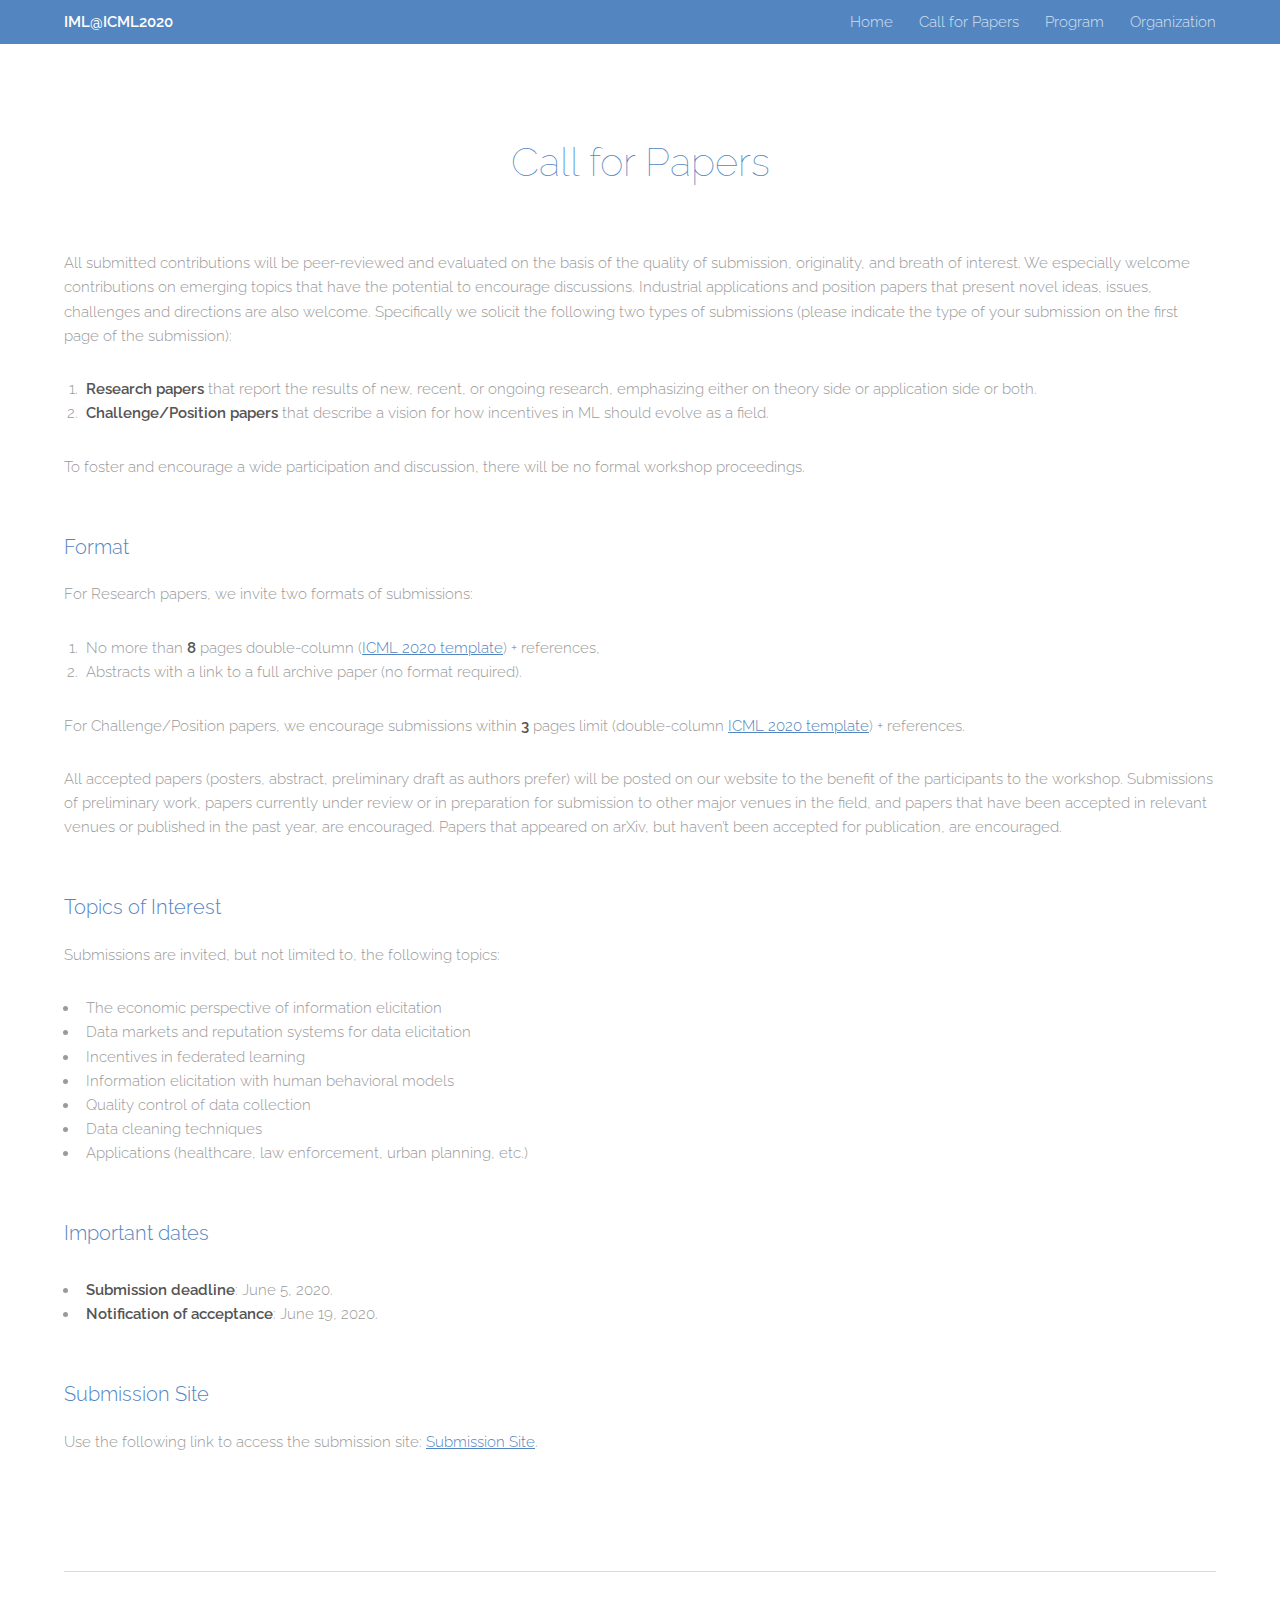
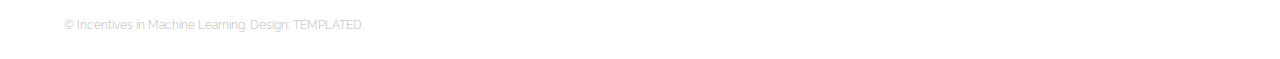
==== commit dc56d9b4: "updating the submission site link" ====
--- a/call_papers.html
+++ b/call_papers.html
@@ -87,8 +87,8 @@
 					<br>
 					
 					<h3 class="align-left">Submission Site</h3>
-					<!--<p class="align-left"> Use the following link to access the submission site: <a href="https://easychair.org/conferences/?conf=gamedata18" target="_blank">Submission Site</a>. </p>-->
-					<p class="align-left"> TBD. </p>
+					<p class="align-left"> Use the following link to access the submission site: <a href="https://easychair.org/conferences/?conf=iml2020" target="_blank">Submission Site</a>. </p>
+					<!--<p class="align-left"> TBD. </p> -->
 					
 				</div>
 			</section>
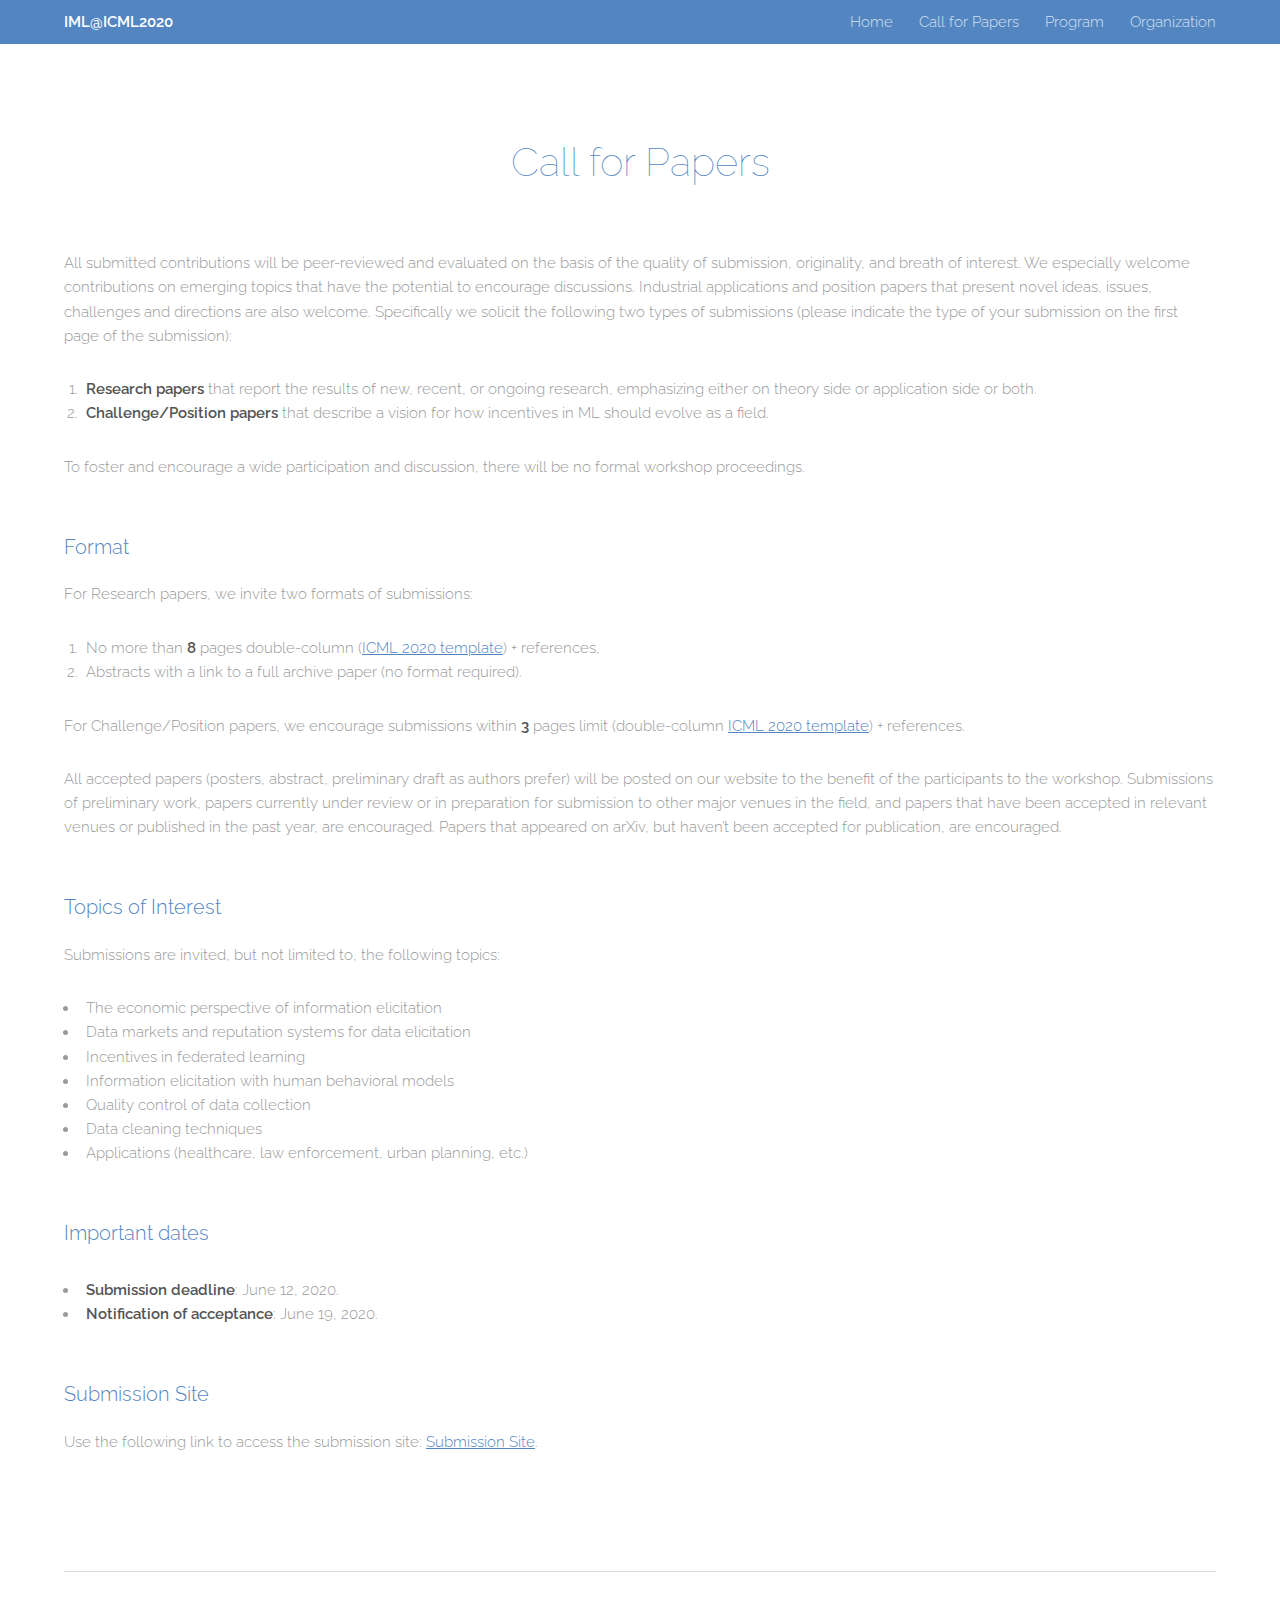
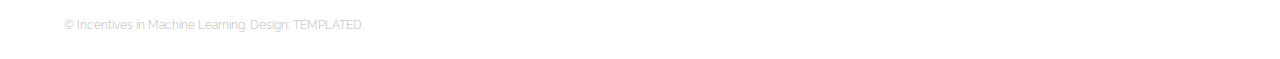
==== commit 149c843d: "updating the submission date" ====
--- a/call_papers.html
+++ b/call_papers.html
@@ -80,7 +80,7 @@
 					
 					<h3 class="align-left">Important dates</h3>
 						<p class="align-left"> <ul class="align-left">
-								<li> <strong>Submission deadline</strong>: June 5, 2020.</li>
+								<li> <strong>Submission deadline</strong>: June 12, 2020.</li>
 								<li> <strong>Notification of acceptance</strong>: June 19, 2020.</li>
 							</ul> 
 						</p>
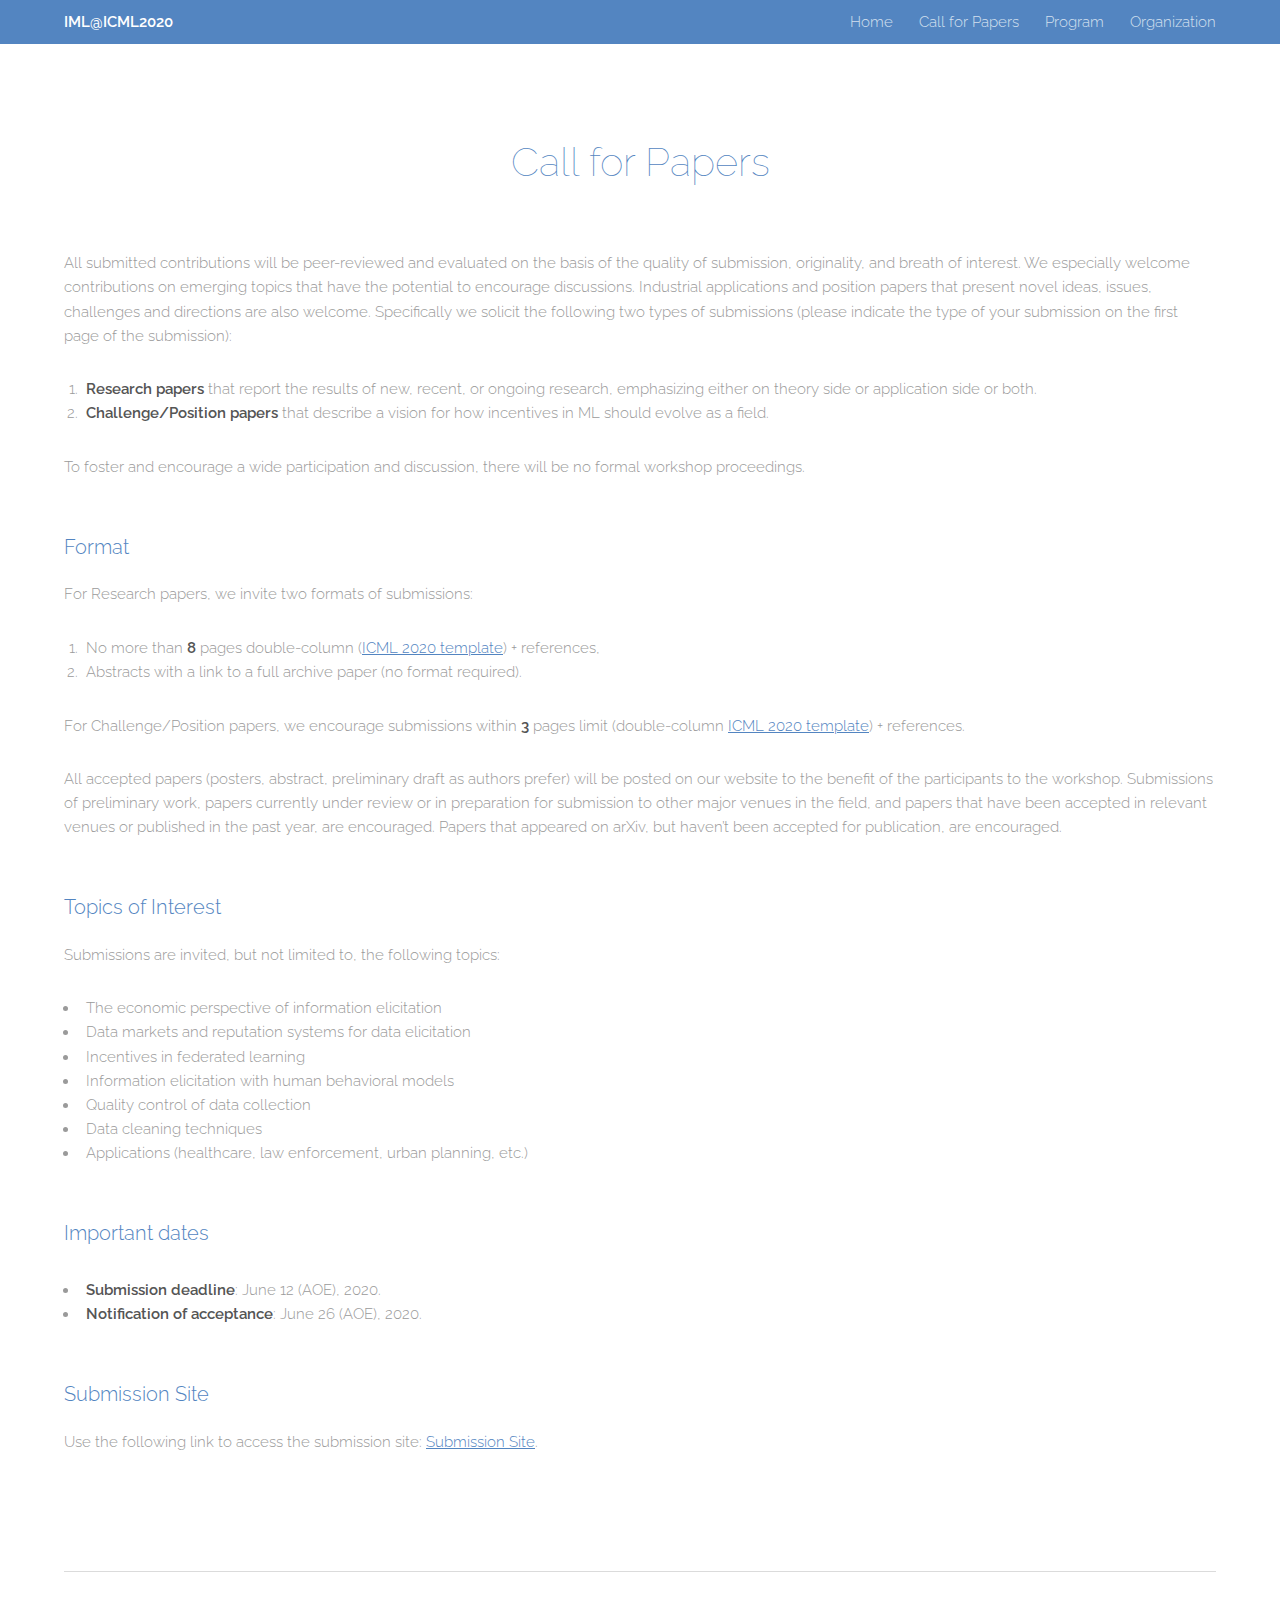
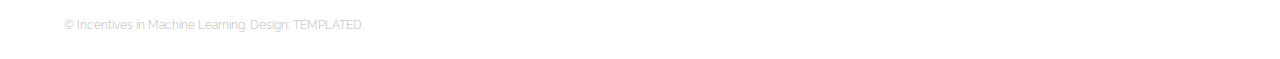
==== commit db27cb38: "updating the submission date" ====
--- a/call_papers.html
+++ b/call_papers.html
@@ -80,8 +80,8 @@
 					
 					<h3 class="align-left">Important dates</h3>
 						<p class="align-left"> <ul class="align-left">
-								<li> <strong>Submission deadline</strong>: June 12, 2020.</li>
-								<li> <strong>Notification of acceptance</strong>: June 19, 2020.</li>
+								<li> <strong>Submission deadline</strong>: June 12 (AOE), 2020.</li>
+								<li> <strong>Notification of acceptance</strong>: June 26 (AOE), 2020.</li>
 							</ul> 
 						</p>
 					<br>
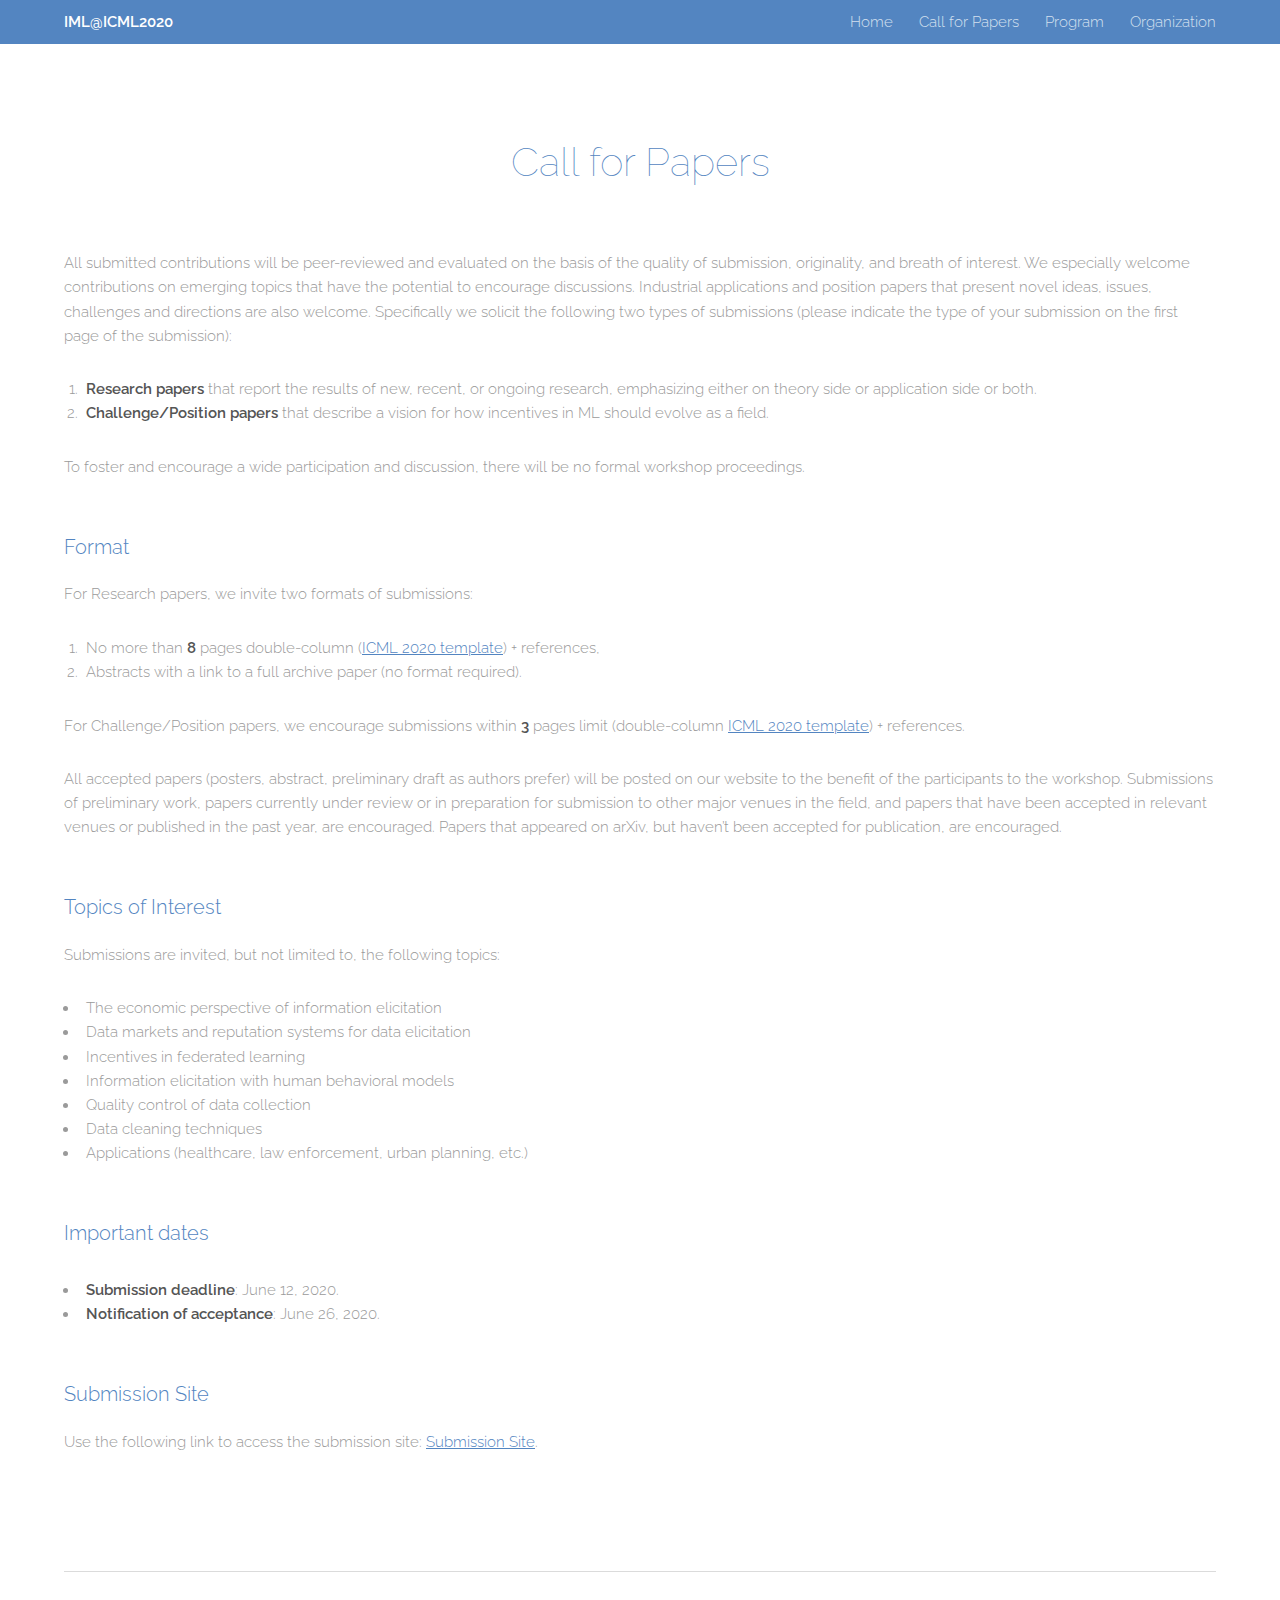
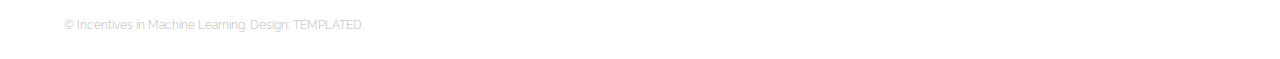
==== commit f4692d07: "updating the submission date" ====
--- a/call_papers.html
+++ b/call_papers.html
@@ -80,8 +80,8 @@
 					
 					<h3 class="align-left">Important dates</h3>
 						<p class="align-left"> <ul class="align-left">
-								<li> <strong>Submission deadline</strong>: June 12 (AOE), 2020.</li>
-								<li> <strong>Notification of acceptance</strong>: June 26 (AOE), 2020.</li>
+								<li> <strong>Submission deadline</strong>: June 12, 2020.</li>
+								<li> <strong>Notification of acceptance</strong>: June 26, 2020.</li>
 							</ul> 
 						</p>
 					<br>
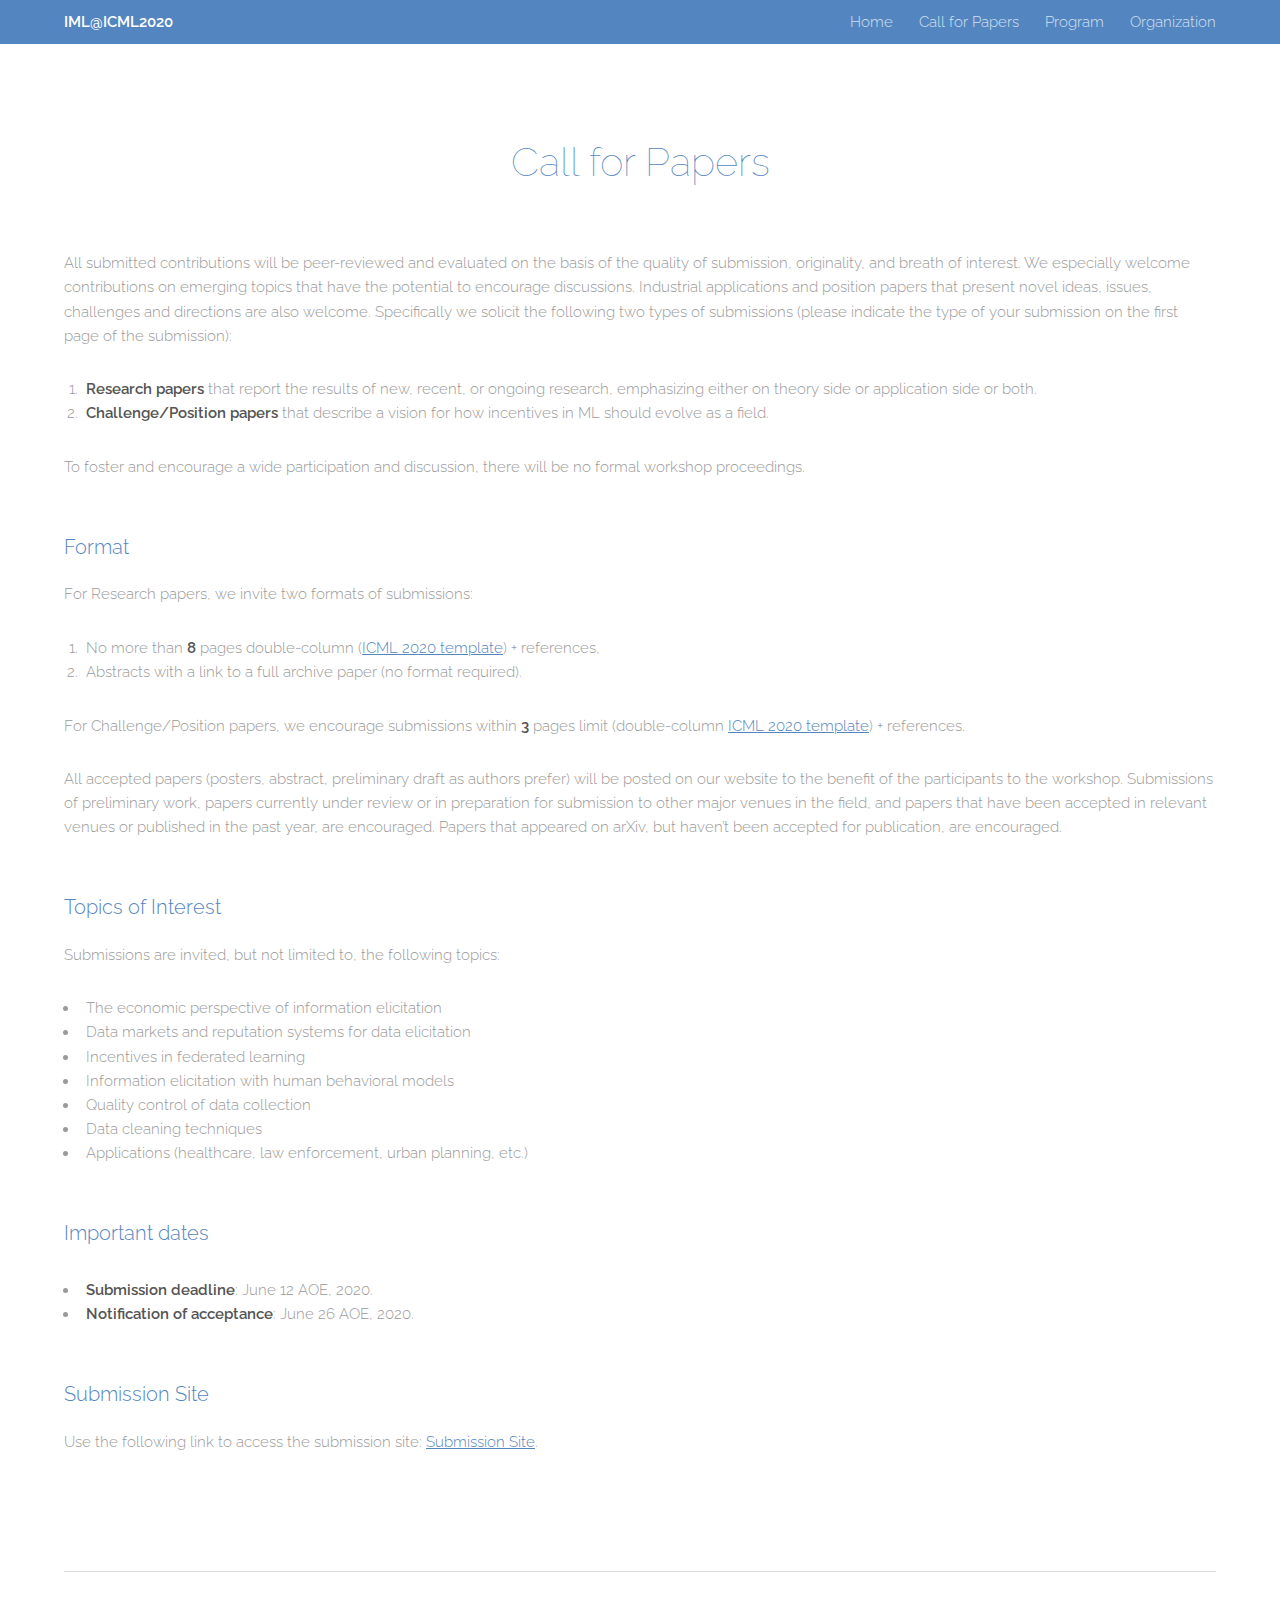
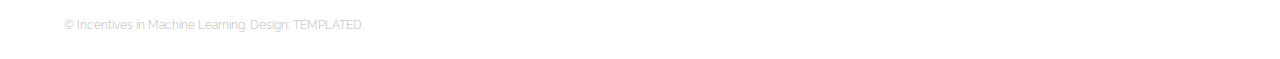
==== commit e5dad281: "updating the submission date" ====
--- a/call_papers.html
+++ b/call_papers.html
@@ -80,8 +80,8 @@
 					
 					<h3 class="align-left">Important dates</h3>
 						<p class="align-left"> <ul class="align-left">
-								<li> <strong>Submission deadline</strong>: June 12, 2020.</li>
-								<li> <strong>Notification of acceptance</strong>: June 26, 2020.</li>
+								<li> <strong>Submission deadline</strong>: June 12 AOE, 2020.</li>
+								<li> <strong>Notification of acceptance</strong>: June 26 AOE, 2020.</li>
 							</ul> 
 						</p>
 					<br>
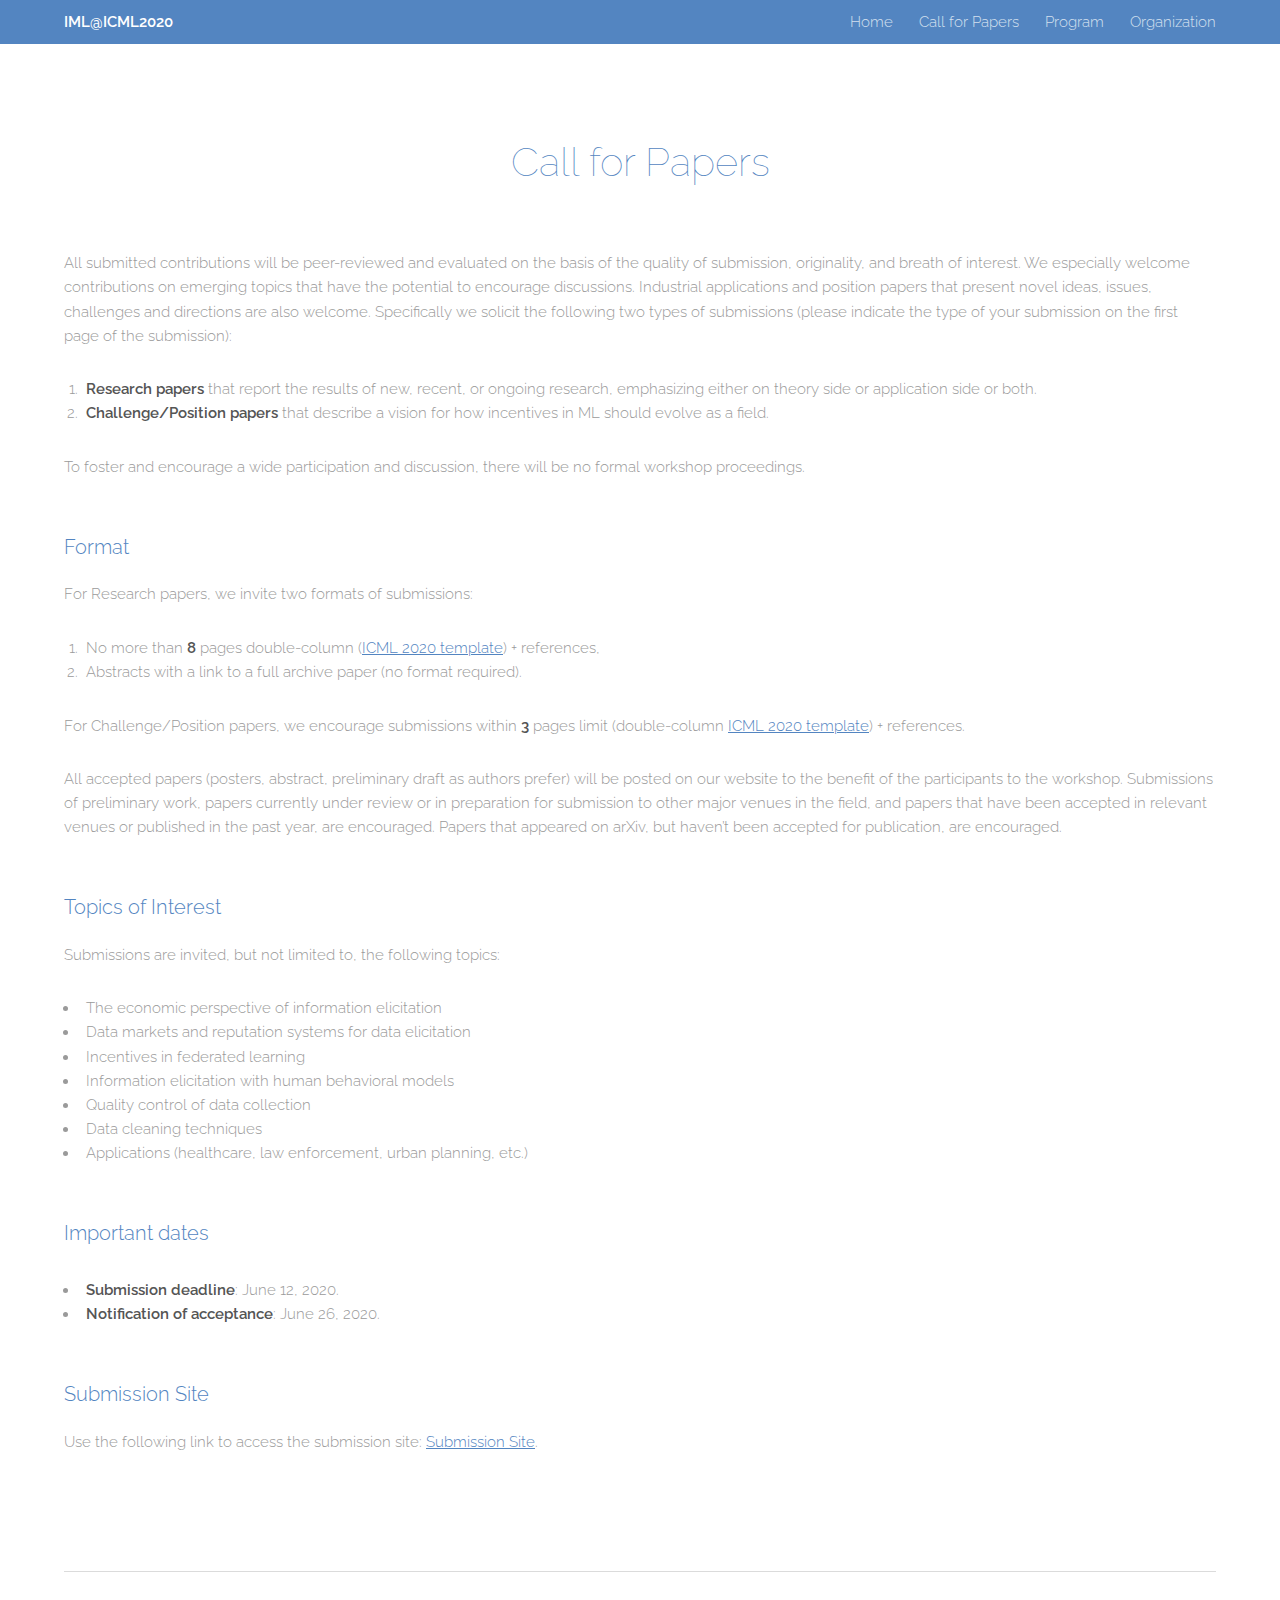
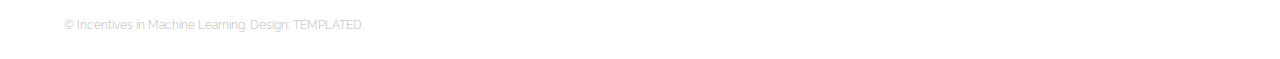
==== commit d2999c46: "updating the submission date" ====
--- a/call_papers.html
+++ b/call_papers.html
@@ -80,8 +80,8 @@
 					
 					<h3 class="align-left">Important dates</h3>
 						<p class="align-left"> <ul class="align-left">
-								<li> <strong>Submission deadline</strong>: June 12 AOE, 2020.</li>
-								<li> <strong>Notification of acceptance</strong>: June 26 AOE, 2020.</li>
+								<li> <strong>Submission deadline</strong>: June 12, 2020.</li>
+								<li> <strong>Notification of acceptance</strong>: June 26, 2020.</li>
 							</ul> 
 						</p>
 					<br>
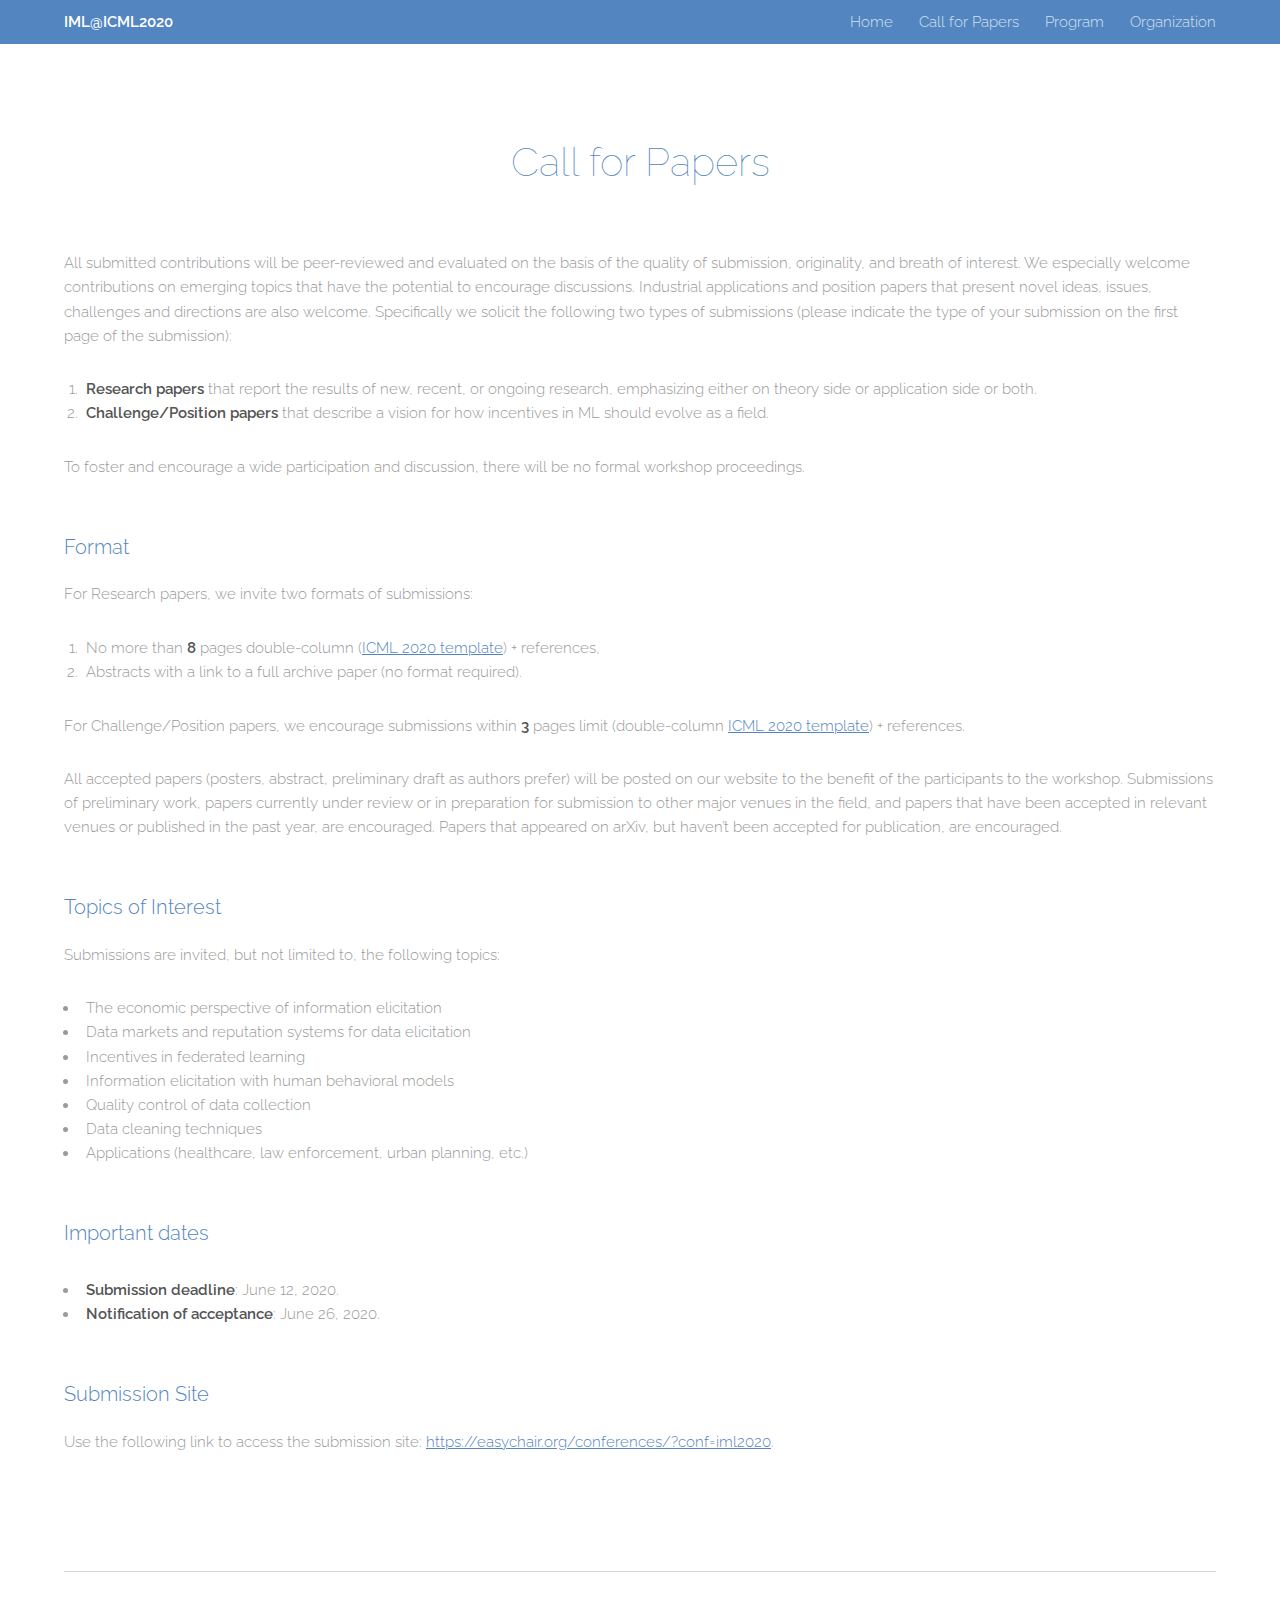
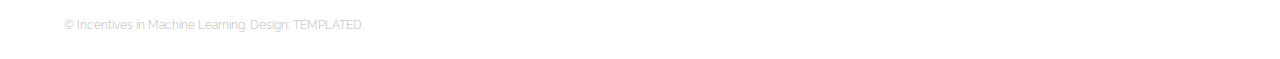
==== commit bdbe26b5: "putting link" ====
--- a/call_papers.html
+++ b/call_papers.html
@@ -87,7 +87,7 @@
 					<br>
 					
 					<h3 class="align-left">Submission Site</h3>
-					<p class="align-left"> Use the following link to access the submission site: <a href="https://easychair.org/conferences/?conf=iml2020" target="_blank">Submission Site</a>. </p>
+					<p class="align-left"> Use the following link to access the submission site: <a href="https://easychair.org/conferences/?conf=iml2020" target="_blank">https://easychair.org/conferences/?conf=iml2020</a>. </p>
 					<!--<p class="align-left"> TBD. </p> -->
 					
 				</div>
